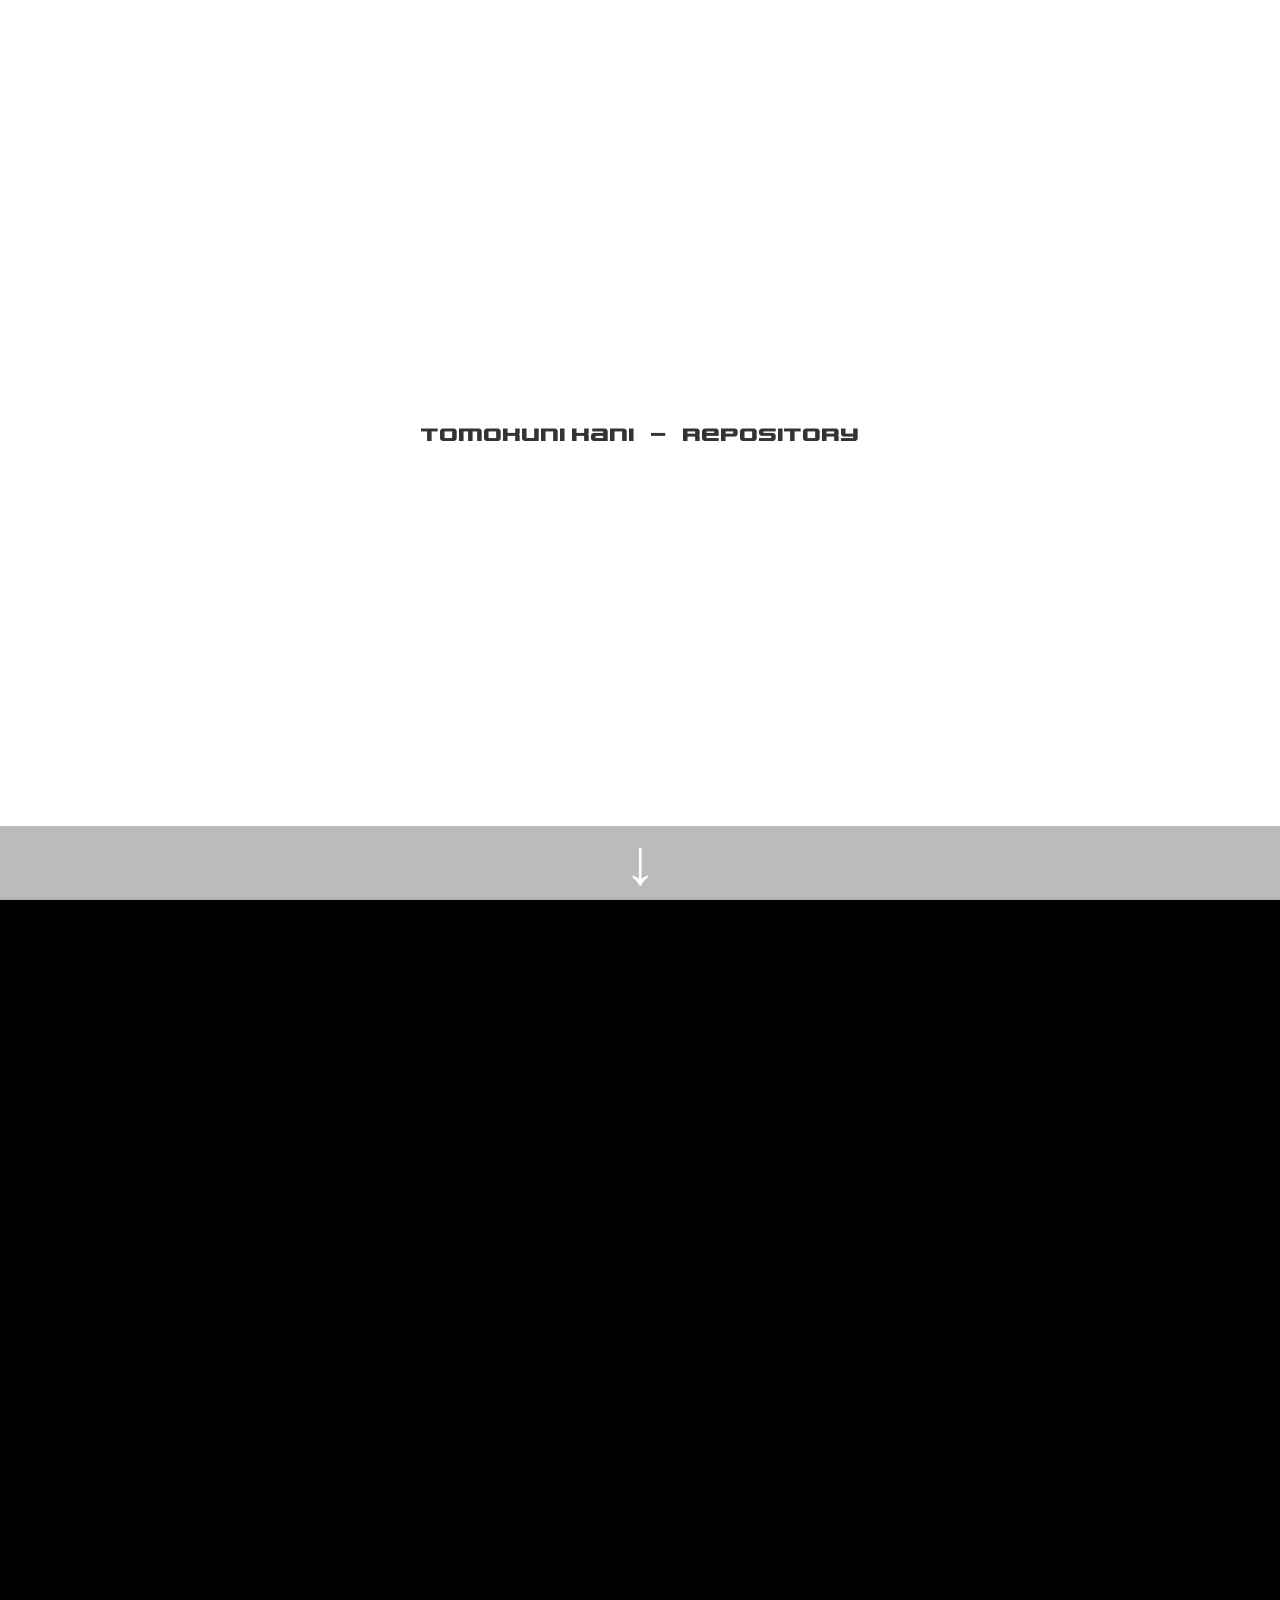
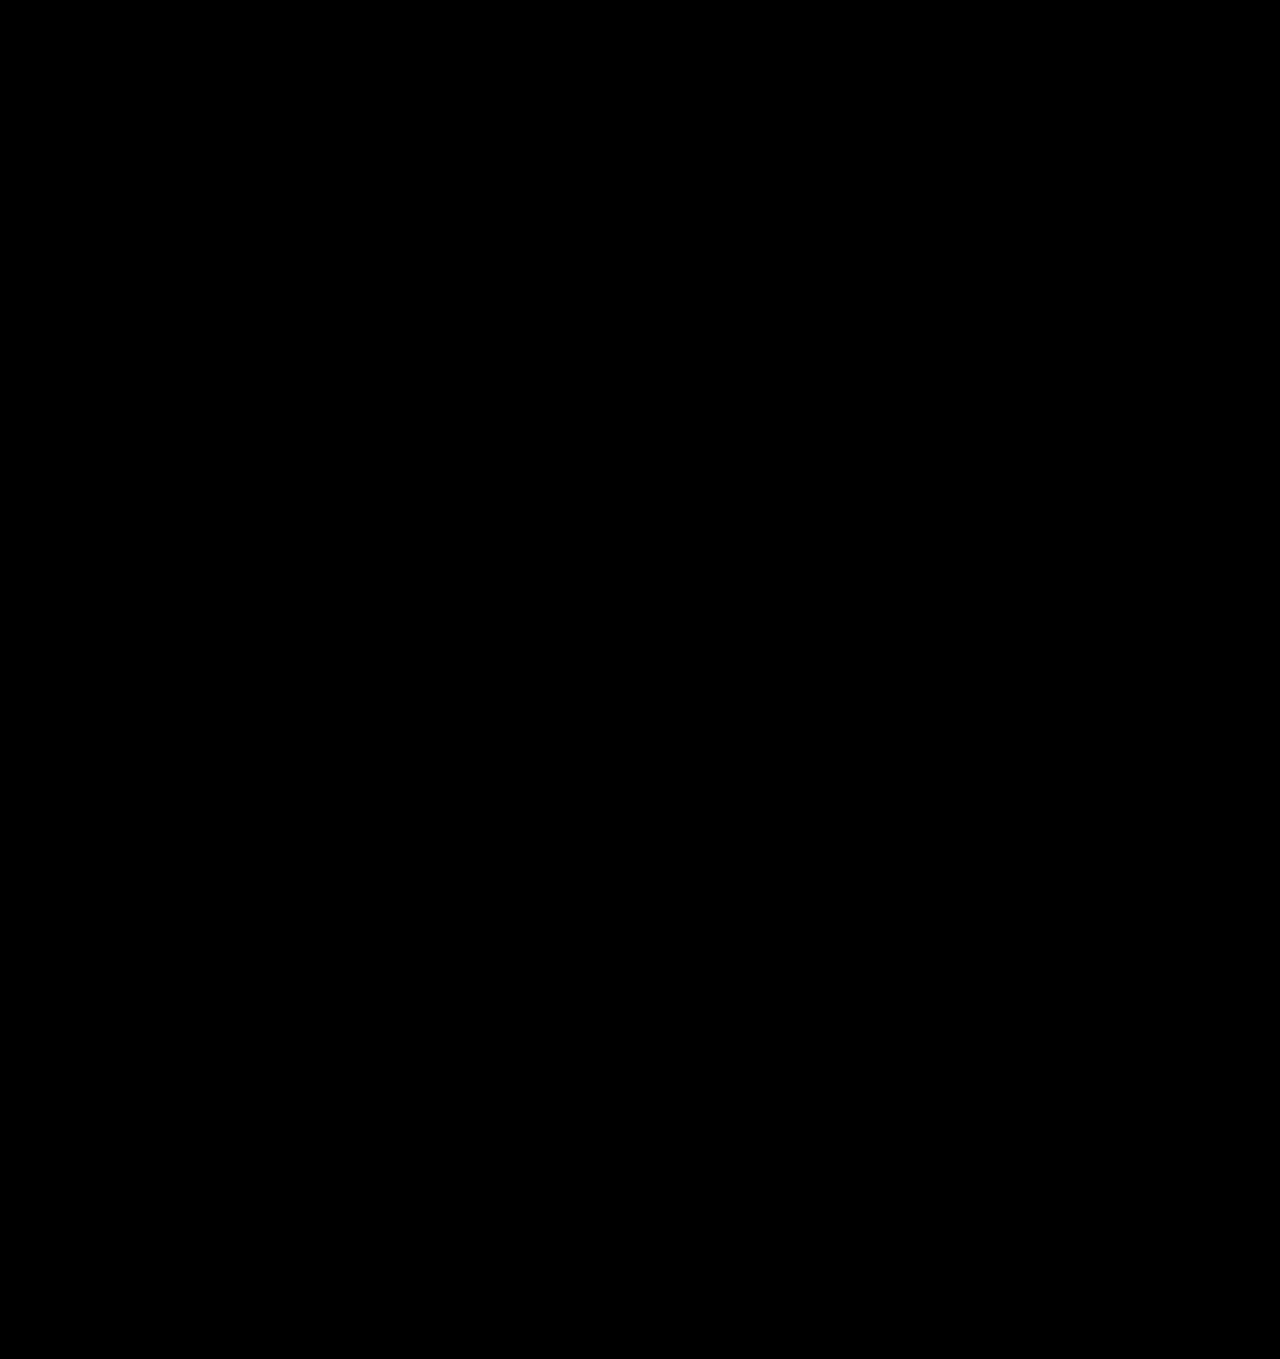
==== public/index.html @ 19faca7f "Generative Art is fixed." ====
<!DOCTYPE html>
<html lang="ja">
<head>
	<meta charset="utf-8">
	<meta http-equiv="x-dns-prefetch-control" content="on">
	<meta http-equiv="Pragma" content="no-cache">
	<meta http-equiv="Cache-Control" content="no-cache">
	<meta http-equiv="Expires" content="0">
	<meta name="robots" content="noarchive">
	<meta name="author" lang="ja" content="Tomokuni Kani">
	<meta name="copyright" lang="ja" content="Tomokuni Kani">
	<meta name="description" lang="ja" content="Tomokuni Kani の公式Webサイトです。各種技術開発,実験的な音楽などを公開中です。">
	<link rel="stylesheet" type="text/css" href="js/vegas/vegas.min.css">
	<link rel="stylesheet" type="text/css" href="css/shell.css">
	<title>Tomokuni Kani - Repository</title>
</head>
<body>
	<div id="noise_broad"></div>
	<div id="noise_narrow"></div>
	<div id="spa">
		<canvas id="spa-shell-bg_canvas" class="spa-shell-bg_canvas"></canvas>
		<div class="spa-shell-head">
			<div class="spa-shell-head-name"><span class="spa-shell-head-name-span">Tomokuni Kani - Repository</span></div>
			<div class="spa-shell-head-social"><a class="spa-shell-head-social-img" href="mailto:tomokuni.kani.official@gmail.com"><img class="spa-shell-head-social-img-height" src="img/email-icon.png"></a><a class="spa-shell-head-social-img" href="https://github.com/ktjava" target="_blank"><img class="spa-shell-head-social-img-height" src="img/GitHub-Mark-64px.png"></a><a class="spa-shell-head-social-img" href="https://www.facebook.com/tomokuni.kani" target="_blank"><img class="spa-shell-head-social-img-height" src="img/FB-f-Logo__blue_29.png"></a><a class="spa-shell-head-social-img" href="https://soundcloud.com/dcot000" target="_blank"><img class="spa-shell-head-social-img-height" src="img/sc_st_gradient_240x140.png"></a></div>
		</div>
		<div id="spa-shell-main" class="spa-shell-main">
			<div class="spa-shell-main-profile">
				<div class="spa-shell-main-profile-header">Profile</div>
				<div class="spa-shell-main-profile-content">中学2年次において、創造アイデアロボットコンテスト全国中学生大会に出場し、全国ベスト8に入賞した。その後、機械工学に関して専門的に学ぶために岐阜工業高等専門学校機械工学科に進学し、高専ロボコンに参加して機械加工を担当した。高専5年次の卒業研究で有限要素法による流路の形状最適化手法の改善に関して研究を行ったことが切っ掛けで、コンピュータシステム自体に興味を持ち機械工学と情報工学の融合分野を取り扱う岐阜大学人間情報システム工学科に進学した。岐阜大学では原山研究室に所属し、FreeBSDを用いて構築された実機ネットワークを用いて、IPv4とIPv6を併用したマルチパスルーティングにおける輻輳制御アルゴリズムの通信効率向上に関わる改善を行った。岐阜大学の卒業研究における論文の追加調査において、有限要素法とルーティングを融合させた手法であるポテンシャルルーティングを発見した。そして、その手法をマルチパスルーティングに拡張することで、計算量オーダーを大きく増やさずに、卒業研究の手法より遥かに多数の本数のパスを、リンク負荷に適応して設定可能なマルチパスルーティングが実現できる事に気付いた。そのため、卒業後にコンピュータ・ネットワークに強みを持つJAISTに進学し、篠田研究室に所属し、日本国内のインターネットインフラ研究・運用を牽引するWIDE PROJECTにも参加して現在に至っている。<br><br><a href="https://www.facebook.com/tomokuni.kani" target="_blank">Facebook</a>上では本名で記事投稿中。<a href="https://soundcloud.com/dcot000" target="_blank">SoundCloud</a>上ではSpino名義で実験的な音楽を発表中。<br><br>直接のご連絡は、<br><a href="mailto:tomokuni.kani.official@gmail.com">tomokuni.kani.official<br>@gmail.com</a><br>まで！</div>
			</div>
			<div class="spa-shell-main-portfolio">
				<div class="spa-shell-main-portfolio-header">Portfolio</div>
				<div class="spa-shell-main-portfolio-content"><a href="#spa-shell-modal-mwindow01"><img class="spa-shell-main-portfolio-img" src="img/MindCommunicator_osc.png"></a><br><a href="#spa-shell-modal-mwindow02"><img class="spa-shell-main-portfolio-img" src="img/GenerativeCeramics.png"></a><br><a href="#spa-shell-modal-mwindow03"><img class="spa-shell-main-portfolio-img" src="img/css3exp.png"></a><br><a href="#spa-shell-modal-mwindow04"><img class="spa-shell-main-portfolio-img" src="img/desk.png"></a><br><a href="#spa-shell-modal-mwindow05"><img class="spa-shell-main-portfolio-img" src="img/spectrum.png"></a><br><a href="#spa-shell-modal-mwindow06"><img class="spa-shell-main-portfolio-img" src="img/ryokan.jpg"></a><br><a href="#spa-shell-modal-mwindow07"><img class="spa-shell-main-portfolio-img" src="img/SpaceInvaders.jpg"></a><br><a href="#spa-shell-modal-mwindow08"><img class="spa-shell-main-portfolio-img" src="img/winter.png"></a><br><a href="#spa-shell-modal-mwindow09"><img class="spa-shell-main-portfolio-img" src="img/gatag-00002971.jpg"></a></div>
			</div>
			<div class="spa-shell-main-generative-test">
				<div class="spa-shell-main-generative-test-header">Generative Test</div>
				<div class="spa-shell-main-generative-test-content"><a href="sub/generative/basic_particles.html" target="_blank">Basic Particles</a><br><a href="sub/generative/colorful_rain.html" target="_blank">Colorful Rain</a><br><a href="sub/generative/colorful_bubbles.html" target="_blank">Colorful Bubbles</a><br><a href="sub/generative/colorful_graph.html" target="_blank">Colorful Graph</a><br><a href="sub/generative/colorful_particles_integration.html" target="_blank">Colorful Particles Integration</a><br><a href="sub/generative/kawaii_canvas_by_createjs.html" target="_blank">Kawaii Canvas by CreateJS</a><br><a href="sub/generative/colorful_graph_canvas_by_createjs.html" target="_blank">Colorful Graph Canvas by CreateJS</a></div>
			</div>
			<div class="spa-shell-main-logo">
				<div class="spa-shell-main-logo-header">SNS Icons</div>
				<div class="spa-shell-main-logo-content">
					<img class="spa-shell-main-portfolio-img" src="img/hello_world.png"><br>
					<img class="spa-shell-main-portfolio-img" src="img/unix_be.jpg"><br>
					<img class="spa-shell-main-portfolio-img" src="img/spa-shell-opening-icon.jpg">
				</div>
			</div>
		</div>
		<div class="spa-shell-foot"><span class="spa-shell-foot-span">Copyright (C) TOMOKUNI KANI. All right reserved.</span></div>
		<div class="spa-shell-modal">
			<div id="spa-shell-modal-mwindow01" class="spa-shell-modal-mwindow01">
				<a href="#" class="spa-shell-modal-close_overlay">×</a>
				<span class="spa-shell-modal-window">
					<h2 class="spa-shell-modal-window-h2">Genarative Communicator</h2>
					<img class="spa-shell-modal-window-img" src="img/MindCommunicator_osc.png">
					<p class="spa-shell-modal-window-p">アプリケーション間でネットワーク越しに描画命令を送信することにより、ジェネレーティブアートの描画を同期させるテストプログラム
						openFrameworks上で作成</p>
						<a href="#">CLOSE</a>
					</span>
				</div>
				<div id="spa-shell-modal-mwindow02" class="spa-shell-modal-mwindow02">
					<a href="#" class="spa-shell-modal-close_overlay">×</a>
					<span class="spa-shell-modal-window">
						<h2 class="spa-shell-modal-window-h2">Genarative Ceramics</h2>
						<img class="spa-shell-modal-window-img" src="img/GenerativeCeramics.png">
						<p class="spa-shell-modal-window-p">ジェネレーティブに3Dオブジェクトを描画・変形させるテストプログラム
							Processing上で作成</p>
							<a href="#">CLOSE</a>
						</span>
					</div>
					<div id="spa-shell-modal-mwindow03" class="spa-shell-modal-mwindow03">
						<a href="#" class="spa-shell-modal-close_overlay">×</a>
						<span class="spa-shell-modal-window">
							<h2 class="spa-shell-modal-window-h2">CSS3の実験場</h2>
							<img class="spa-shell-modal-window-img" src="img/css3exp.png">
							<p class="spa-shell-modal-window-p">CSS3の表現能力のテスト目的で作成
								主にモーダルウィンドウ,キーフレームアニメーション,エフェクトをテストした</p>
								<a href="#">CLOSE</a>
							</span>
						</div>
						<div id="spa-shell-modal-mwindow04" class="spa-shell-modal-mwindow04">
							<a href="#" class="spa-shell-modal-close_overlay">×</a>
							<span class="spa-shell-modal-window">
								<h2 class="spa-shell-modal-window-h2">研究において作成したルーティングアルゴリズムのシミュレーションプログラム</h2>
								<img class="spa-shell-modal-window-img" src="img/desk.png">
								<p class="spa-shell-modal-window-p">ポテンシャルルーティングをマルチパス拡張したアルゴリズムをns-3上に実装して試験した。多数の経路を利用可能なことを確認した。</p>
								<a href="#">CLOSE</a>
							</span>
						</div>
						<div id="spa-shell-modal-mwindow05" class="spa-shell-modal-mwindow05">
							<a href="#" class="spa-shell-modal-close_overlay">×</a>
							<span class="spa-shell-modal-window">
								<h2 class="spa-shell-modal-window-h2">高精度サンプルレートコンバータ</h2>
								<img class="spa-shell-modal-window-img" src="img/spectrum.png">
								<p class="spa-shell-modal-window-p">最大128bit float 精度,3300万tapsで窓関数生成とFFTを行い、最後に量子化ノイズのシェーピングを行うことで、音声データのサンプルレートを高精度に変換するサンプルレートコンバータ</p>
								<a href="#">CLOSE</a>
							</span>
						</div>
						<div id="spa-shell-modal-mwindow06" class="spa-shell-modal-mwindow06">
							<a href="#" class="spa-shell-modal-close_overlay">×</a>
							<span class="spa-shell-modal-window">
								<h2 class="spa-shell-modal-window-h2">Ryokan</h2>
								<img class="spa-shell-modal-window-img" src="img/ryokan.jpg">
								<br><br><audio src="audio/Ryokan_Symphony.wav" preload="none" controls></audio><br><br>
								<a href="audio/Ryokan_Symphony.wav">WAVE File</a><br><br>
								<a href="#">CLOSE</a>
							</span>
						</div>
						<div id="spa-shell-modal-mwindow07" class="spa-shell-modal-mwindow07">
							<a href="#" class="spa-shell-modal-close_overlay">×</a>
							<span class="spa-shell-modal-window">
								<h2 class="spa-shell-modal-window-h2">CHiP Canon Orchestra</h2>
								<img class="spa-shell-modal-window-img" src="img/SpaceInvaders.jpg"><br><br>
								1980年代のテクノポップやアーケードゲームの熱狂を音楽に詰め込む実験<br><br>
								<audio src="audio/CHiP_Canon_Orchestra.wav" preload="none" controls></audio><br><br>
								<a href="audio/CHiP_Canon_Orchestra.wav">WAVE File</a><br><br>
								<a href="lmms/CHiP_Canon_Orchestra.mmpz">MMPZ File</a><br><br>
								<a href="#">CLOSE</a>
							</span>
						</div>
						<div id="spa-shell-modal-mwindow08" class="spa-shell-modal-mwindow08">
							<a href="#" class="spa-shell-modal-close_overlay">×</a>
							<span class="spa-shell-modal-window">
								<h2 class="spa-shell-modal-window-h2">Beyond The Snowfield</h2>
								<img class="spa-shell-modal-window-img" src="img/winter.png"><br><br>
								自然音とテクノのコラボと、鎮静→激動→鎮静→激動の実験<br><br>
								<audio src="audio/Beyond_The_Snowfield.wav" preload="none" controls></audio><br><br>
								<a href="audio/Beyond_The_Snowfield.wav">WAVE File</a><br><br>
								<a href="lmms/Beyond_The_Snowfield.mmpz">MMPZ File</a><br><br>
								<a href="#">CLOSE</a>
							</span>
						</div>
						<div id="spa-shell-modal-mwindow09" class="spa-shell-modal-mwindow09">
							<a href="#" class="spa-shell-modal-close_overlay">×</a>
							<span class="spa-shell-modal-window">
								<h2 class="spa-shell-modal-window-h2">Evening</h2>
								<img class="spa-shell-modal-window-img" src="img/gatag-00002971.jpg"><br><br>
								自然音チックな背景音とシンセ音によるメロディによるサイバーパンク的夕焼けの実験<br><br>
								<audio src="audio/Evening.wav" preload="none" controls></audio><br><br>
								<a href="audio/Evening.wav">WAVE File</a><br><br>
								<a href="lmms/Evening.mmpz">MMPZ File</a><br><br>
								<a href="#">CLOSE</a>
							</span>
						</div>
					</div>
					<div id="spa-shell-opening" class="spa-shell-opening">
						<canvas id="spa-shell-opening-bg_canvas" class="spa-shell-opening-bg_canvas"></canvas>
						<div id="spa-shell-opening-click" class="spa-shell-opening-click">↓</div>
						<p class="spa-shell-opening-title">Tomokuni Kani　-　Repository</p>
					</div>
					<div id="spa-shell-overlay" class="spa-shell-overlay">
						<p class="spa-shell-overlay-text">Repository</p>
					</div>
					<video class="spa-shell-bg-video" src="video/spa-shell-bg-video.mov" preload="none" autoplay loop muted></video>
				</div>
				<script type="application/javascript" src="https://code.jquery.com/jquery-3.1.0.min.js"></script>
				<script type="application/javascript" src="https://code.createjs.com/easeljs-0.8.2.min.js"></script>
				<script type="application/javascript" src="js/vegas/vegas.min.js"></script>
				<script type="application/javascript" src="js/generative.js"></script>
				<script type="application/javascript">
				<!--
				var spaShellOpening = document.getElementById("spa-shell-opening"),
				spaShellMain = document.getElementById("spa-shell-main");
				document.getElementById("spa-shell-opening-click").addEventListener("click", function () {
					delete project;
					spaShellOpening.style.top = "-1000px",
					spaShellOpening.style.opacity = "0",
					spaShellMain.style.color = "#000000",
					spaShellMain.style.opacity = "0.8";
				});
				if(spaShellOpening.style.top == "-1000px"){
					spaShellOpening.parentNode.removeChild(spaShellOpening);
				}
				$('.spa-shell-main-profile-header').vegas({
					timer: false,
					preload: true,
					overlay: true,
					transition: 'blur',
					transitionDuration: 5000,
					delay: 15000,
					animation: 'random',
					animationDuration: 20000,
					slides: [
						{ src: 'img/background/Profile_ja.png' }
					]
				});
				$('.spa-shell-main-portfolio-header').vegas({
					timer: false,
					preload: true,
					overlay: true,
					transition: 'blur',
					transitionDuration: 5000,
					delay: 15000,
					animation: 'random',
					animationDuration: 20000,
					slides: [
						{ src: 'img/background/Portfolio_ja.png' }
					]
				});
				$('.spa-shell-main-logo-header').vegas({
					timer: false,
					preload: true,
					overlay: true,
					transition: 'blur',
					transitionDuration: 5000,
					delay: 15000,
					animation: 'random',
					animationDuration: 20000,
					slides: [
						{ src: 'img/background/sns_icon_ja.png' }
					]
				});
				-->
				</script>
			</body>
			</html>
---- public/js/vegas/vegas.min.css ----
.vegas-overlay,.vegas-slide,.vegas-slide-inner,.vegas-timer,.vegas-wrapper{position:absolute;top:0;left:0;bottom:0;right:0;overflow:hidden;border:none;padding:0;margin:0}.vegas-overlay{opacity:.5;background:url(overlays/02.png) center center}.vegas-timer{top:auto;bottom:0;height:2px}.vegas-timer-progress{width:0;height:100%;background:#fff;-webkit-transition:width ease-out;transition:width ease-out}.vegas-timer-running .vegas-timer-progress{width:100%}.vegas-slide,.vegas-slide-inner{margin:0;padding:0;background:center center no-repeat;-webkit-transform:translateZ(0);transform:translateZ(0)}body .vegas-container{overflow:hidden!important;position:relative}.vegas-video{min-width:100%;min-height:100%;width:auto;height:auto}body.vegas-container{overflow:auto;position:static;z-index:-2}body.vegas-container>.vegas-overlay,body.vegas-container>.vegas-slide,body.vegas-container>.vegas-timer{position:fixed;z-index:-1}:root body.vegas-container>.vegas-overlay,:root body.vegas-container>.vegas-slide,_::full-page-media,_:future{bottom:-76px}.vegas-transition-fade,.vegas-transition-fade2{opacity:0}.vegas-transition-fade-in,.vegas-transition-fade2-in{opacity:1}.vegas-transition-fade2-out{opacity:0}.vegas-transition-blur,.vegas-transition-blur2{opacity:0;-webkit-filter:blur(32px);filter:blur(32px)}.vegas-transition-blur-in,.vegas-transition-blur2-in{opacity:1;-webkit-filter:blur(0);filter:blur(0)}.vegas-transition-blur2-out{opacity:0}.vegas-transition-flash,.vegas-transition-flash2{opacity:0;-webkit-filter:brightness(25);filter:brightness(25)}.vegas-transition-flash-in,.vegas-transition-flash2-in{opacity:1;-webkit-filter:brightness(1);filter:brightness(1)}.vegas-transition-flash2-out{opacity:0;-webkit-filter:brightness(25);filter:brightness(25)}.vegas-transition-negative,.vegas-transition-negative2{opacity:0;-webkit-filter:invert(100%);filter:invert(100%)}.vegas-transition-negative-in,.vegas-transition-negative2-in{opacity:1;-webkit-filter:invert(0);filter:invert(0)}.vegas-transition-negative2-out{opacity:0;-webkit-filter:invert(100%);filter:invert(100%)}.vegas-transition-burn,.vegas-transition-burn2{opacity:0;-webkit-filter:contrast(1000%) saturate(1000%);filter:contrast(1000%) saturate(1000%)}.vegas-transition-burn-in,.vegas-transition-burn2-in{opacity:1;-webkit-filter:contrast(100%) saturate(100%);filter:contrast(100%) saturate(100%)}.vegas-transition-burn2-out{opacity:0;-webkit-filter:contrast(1000%) saturate(1000%);filter:contrast(1000%) saturate(1000%)}.vegas-transition-slideLeft,.vegas-transition-slideLeft2{-webkit-transform:translateX(100%);transform:translateX(100%)}.vegas-transition-slideLeft-in,.vegas-transition-slideLeft2-in{-webkit-transform:translateX(0);transform:translateX(0)}.vegas-transition-slideLeft2-out,.vegas-transition-slideRight,.vegas-transition-slideRight2{-webkit-transform:translateX(-100%);transform:translateX(-100%)}.vegas-transition-slideRight-in,.vegas-transition-slideRight2-in{-webkit-transform:translateX(0);transform:translateX(0)}.vegas-transition-slideRight2-out{-webkit-transform:translateX(100%);transform:translateX(100%)}.vegas-transition-slideUp,.vegas-transition-slideUp2{-webkit-transform:translateY(100%);transform:translateY(100%)}.vegas-transition-slideUp-in,.vegas-transition-slideUp2-in{-webkit-transform:translateY(0);transform:translateY(0)}.vegas-transition-slideDown,.vegas-transition-slideDown2,.vegas-transition-slideUp2-out{-webkit-transform:translateY(-100%);transform:translateY(-100%)}.vegas-transition-slideDown-in,.vegas-transition-slideDown2-in{-webkit-transform:translateY(0);transform:translateY(0)}.vegas-transition-slideDown2-out{-webkit-transform:translateY(100%);transform:translateY(100%)}.vegas-transition-zoomIn,.vegas-transition-zoomIn2{-webkit-transform:scale(0);transform:scale(0);opacity:0}.vegas-transition-zoomIn-in,.vegas-transition-zoomIn2-in{-webkit-transform:scale(1);transform:scale(1);opacity:1}.vegas-transition-zoomIn2-out,.vegas-transition-zoomOut,.vegas-transition-zoomOut2{-webkit-transform:scale(2);transform:scale(2);opacity:0}.vegas-transition-zoomOut-in,.vegas-transition-zoomOut2-in{-webkit-transform:scale(1);transform:scale(1);opacity:1}.vegas-transition-zoomOut2-out{-webkit-transform:scale(0);transform:scale(0);opacity:0}.vegas-transition-swirlLeft,.vegas-transition-swirlLeft2{-webkit-transform:scale(2) rotate(35deg);transform:scale(2) rotate(35deg);opacity:0}.vegas-transition-swirlLeft-in,.vegas-transition-swirlLeft2-in{-webkit-transform:scale(1) rotate(0);transform:scale(1) rotate(0);opacity:1}.vegas-transition-swirlLeft2-out,.vegas-transition-swirlRight,.vegas-transition-swirlRight2{-webkit-transform:scale(2) rotate(-35deg);transform:scale(2) rotate(-35deg);opacity:0}.vegas-transition-swirlRight-in,.vegas-transition-swirlRight2-in{-webkit-transform:scale(1) rotate(0);transform:scale(1) rotate(0);opacity:1}.vegas-transition-swirlRight2-out{-webkit-transform:scale(2) rotate(35deg);transform:scale(2) rotate(35deg);opacity:0}.vegas-animation-kenburns{-webkit-animation:kenburns ease-out;animation:kenburns ease-out}@-webkit-keyframes kenburns{0%{-webkit-transform:scale(1.5);transform:scale(1.5)}100%{-webkit-transform:scale(1);transform:scale(1)}}@keyframes kenburns{0%{-webkit-transform:scale(1.5);transform:scale(1.5)}100%{-webkit-transform:scale(1);transform:scale(1)}}.vegas-animation-kenburnsUp{-webkit-animation:kenburnsUp ease-out;animation:kenburnsUp ease-out}@-webkit-keyframes kenburnsUp{0%{-webkit-transform:scale(1.5) translate(0,10%);transform:scale(1.5) translate(0,10%)}100%{-webkit-transform:scale(1) translate(0,0);transform:scale(1) translate(0,0)}}@keyframes kenburnsUp{0%{-webkit-transform:scale(1.5) translate(0,10%);transform:scale(1.5) translate(0,10%)}100%{-webkit-transform:scale(1) translate(0,0);transform:scale(1) translate(0,0)}}.vegas-animation-kenburnsDown{-webkit-animation:kenburnsDown ease-out;animation:kenburnsDown ease-out}@-webkit-keyframes kenburnsDown{0%{-webkit-transform:scale(1.5) translate(0,-10%);transform:scale(1.5) translate(0,-10%)}100%{-webkit-transform:scale(1) translate(0,0);transform:scale(1) translate(0,0)}}@keyframes kenburnsDown{0%{-webkit-transform:scale(1.5) translate(0,-10%);transform:scale(1.5) translate(0,-10%)}100%{-webkit-transform:scale(1) translate(0,0);transform:scale(1) translate(0,0)}}.vegas-animation-kenburnsLeft{-webkit-animation:kenburnsLeft ease-out;animation:kenburnsLeft ease-out}@-webkit-keyframes kenburnsLeft{0%{-webkit-transform:scale(1.5) translate(10%,0);transform:scale(1.5) translate(10%,0)}100%{-webkit-transform:scale(1) translate(0,0);transform:scale(1) translate(0,0)}}@keyframes kenburnsLeft{0%{-webkit-transform:scale(1.5) translate(10%,0);transform:scale(1.5) translate(10%,0)}100%{-webkit-transform:scale(1) translate(0,0);transform:scale(1) translate(0,0)}}.vegas-animation-kenburnsRight{-webkit-animation:kenburnsRight ease-out;animation:kenburnsRight ease-out}@-webkit-keyframes kenburnsRight{0%{-webkit-transform:scale(1.5) translate(-10%,0);transform:scale(1.5) translate(-10%,0)}100%{-webkit-transform:scale(1) translate(0,0);transform:scale(1) translate(0,0)}}@keyframes kenburnsRight{0%{-webkit-transform:scale(1.5) translate(-10%,0);transform:scale(1.5) translate(-10%,0)}100%{-webkit-transform:scale(1) translate(0,0);transform:scale(1) translate(0,0)}}.vegas-animation-kenburnsUpLeft{-webkit-animation:kenburnsUpLeft ease-out;animation:kenburnsUpLeft ease-out}@-webkit-keyframes kenburnsUpLeft{0%{-webkit-transform:scale(1.5) translate(10%,10%);transform:scale(1.5) translate(10%,10%)}100%{-webkit-transform:scale(1) translate(0,0);transform:scale(1) translate(0,0)}}@keyframes kenburnsUpLeft{0%{-webkit-transform:scale(1.5) translate(10%,10%);transform:scale(1.5) translate(10%,10%)}100%{-webkit-transform:scale(1) translate(0,0);transform:scale(1) translate(0,0)}}.vegas-animation-kenburnsUpRight{-webkit-animation:kenburnsUpRight ease-out;animation:kenburnsUpRight ease-out}@-webkit-keyframes kenburnsUpRight{0%{-webkit-transform:scale(1.5) translate(-10%,10%);transform:scale(1.5) translate(-10%,10%)}100%{-webkit-transform:scale(1) translate(0,0);transform:scale(1) translate(0,0)}}@keyframes kenburnsUpRight{0%{-webkit-transform:scale(1.5) translate(-10%,10%);transform:scale(1.5) translate(-10%,10%)}100%{-webkit-transform:scale(1) translate(0,0);transform:scale(1) translate(0,0)}}.vegas-animation-kenburnsDownLeft{-webkit-animation:kenburnsDownLeft ease-out;animation:kenburnsDownLeft ease-out}@-webkit-keyframes kenburnsDownLeft{0%{-webkit-transform:scale(1.5) translate(10%,-10%);transform:scale(1.5) translate(10%,-10%)}100%{-webkit-transform:scale(1) translate(0,0);transform:scale(1) translate(0,0)}}@keyframes kenburnsDownLeft{0%{-webkit-transform:scale(1.5) translate(10%,-10%);transform:scale(1.5) translate(10%,-10%)}100%{-webkit-transform:scale(1) translate(0,0);transform:scale(1) translate(0,0)}}.vegas-animation-kenburnsDownRight{-webkit-animation:kenburnsDownRight ease-out;animation:kenburnsDownRight ease-out}@-webkit-keyframes kenburnsDownRight{0%{-webkit-transform:scale(1.5) translate(-10%,-10%);transform:scale(1.5) translate(-10%,-10%)}100%{-webkit-transform:scale(1) translate(0,0);transform:scale(1) translate(0,0)}}@keyframes kenburnsDownRight{0%{-webkit-transform:scale(1.5) translate(-10%,-10%);transform:scale(1.5) translate(-10%,-10%)}100%{-webkit-transform:scale(1) translate(0,0);transform:scale(1) translate(0,0)}}
---- public/css/shell.css ----
/* Web Font */

@font-face {
	font-family: 'nakamura';
	src: url(./font/nkmr__.ttf) format('truetype');
}

@font-face {
	font-family: 'makinas-scrap-5';
	src: url(./font/Makinas-Scrap-5.otf) format('opentype');
}

/* Key Frame */

@keyframes FadeIn {
  0% {color:#00ff00;opacity:0;}
  100% {opacity:0.8;}
}

@keyframes noiseMove {
  0% {
		top: -100%;
	  left: 0;
	}
  100% {
		top: 100%;
	  left: 0;
	}
}

/* Basic Tag */

body {
  background : #000000;
	margin: 0;
	padding: 0;
	font-family: nakamura;
}

a {
  color: #00ffff;
  font-style: normal;
	text-decoration: none;
	-webkit-transition: 0.8s;
	-moz-transition: 0.8s;
	-o-transition: 0.8s;
	-ms-transition: 0.8s;
	transition: 0.8s;
}
a:link {
  color: #00aa00;
}
a:visited {
  color: #990000;
}
a:hover {
  color: #ff0000;
}

div#noise_broad {
  will-change: scroll-position;
	z-index: 26;
	margin: 0;
  position: fixed !important;
  position: absolute;
  top: 0;
  left: 0;
  width: 100%;
  height: 800px;
  background-color: rgba(0,0,0,0.08);
	pointer-events: none;
	filter:blur(2px);-ms-filter:blur(2px);-moz-filter:blur(2px);-webkit-filter:blur(2px);-o-filter:blur(2px);
	animation: noiseMove 30s linear 0s infinite forwards;
}
div#noise_narrow {
  will-change: scroll-position;
	z-index: 27;
	margin: 0;
  position: fixed !important;
  position: absolute;
  top: 0;
  left: 0;
  width: 100%;
  height: 1px;
  background-color: rgba(0,0,0,0.2);
	pointer-events: none;
	filter:blur(1px);-ms-filter:blur(1px);-moz-filter:blur(1px);-webkit-filter:blur(1px);-o-filter:blur(1px);
	animation: noiseMove 15s linear 0s infinite forwards;
}

/* Modal Window */

@keyframes modalFadeIn {
  0% {opacity:0;display:block;}
  100% {opacity:1;}
}
.spa-shell-modal div:target {
  will-change: opacity;
  -webkit-animation-name: modalFadeIn;
  -webkit-animation-duration: 1s;
  -webkit-animation-iteration-count: 1;
  opacity: 1;
  display:block;
  z-index: 2;
}
.spa-shell-modal-close_overlay {
  will-change: opacity;
  top: 0;
  left: 0;
  width: 100%;
  height: 100%;
  display: block;
  text-indent: 100%;
  white-space: nowrap;
  overflow: hidden;
  position: fixed;
  background: #ffffff;
  opacity: 0.5;
  z-index: 2;
}
.spa-shell-modal-bg {
  will-change: opacity;
  position: fixed; right: 0; bottom: 0;
  min-width: 100%; min-height: 100%;
  width: auto; height: auto; z-index: -100;
  opacity: 0.05;
  background-size: cover;
}
.spa-shell-modal-window {
  will-change: opacity;
  top: 50%;
  left: 50%;
  margin-top: -300px;
  margin-left: -400px;
  width: 800px;
  height: 600px;
  display: block;
  text-align: center;
  background: #ffffff;
  position: fixed !important;
  opacity: 0.8;
  z-index: 3;
}
.spa-shell-modal-window-h2 {
  will-change: opacity;
  margin-bottom: 20px;
  width: 100%;
  height: 30px;
  line-height: 30px;
  color: #ffffff;
  font-size: 12px;
  font-weight: bold;
  text-align: left;
  text-indent: 15px;
  background: #000000;
}
.spa-shell-modal-window-img {
  height : 240px;
}
.spa-shell-modal-window-p {
  will-change: opacity;
  padding: 0 15px 15px 15px;
  font-size: 12px;
  line-height: 160%;
  text-align: left;
}
.spa-shell-modal-mwindow01,.spa-shell-modal-mwindow02,.spa-shell-modal-mwindow03,
.spa-shell-modal-mwindow04,.spa-shell-modal-mwindow05,.spa-shell-modal-mwindow06,
.spa-shell-modal-mwindow07,.spa-shell-modal-mwindow08,.spa-shell-modal-mwindow09 {
  will-change: opacity;
  top: 0;
  left: 0;
  width: 100%;
  height: 100%;
  display: none;
  position: absolute;
}

/* Opening */

.spa-shell-opening {
  will-change: opacity;
  top: 0;
  left: 0;
  width: 100%;
  height: 100%;
  position: fixed !important;
  background: #ffffff;
  z-index: 4;
  -webkit-transition: 0.8s;
	-moz-transition: 0.8s;
	-o-transition: 0.8s;
	-ms-transition: 0.8s;
	transition: 0.8s;
  text-align:center;
}

.spa-shell-opening-img {
  height:100%;
	animation: FadeIn 1s ease 0.1s forwards;
	opacity: 0;
	pointer-events: none;
}

.spa-shell-opening-title {
  position:fixed;
  top:50%;
  left:50%;
  width:100%;
  margin:-1.5em 0 0 -50%;
	animation: FadeIn 1s ease 0.1s forwards;
	opacity: 0;
	pointer-events: none;
}
.spa-shell-opening-bg_canvas {
  position: fixed;
	top: 0;
  left: 0;
  width: 100%;
  height: 100%;
	pointer-events: none;
}
.spa-shell-opening-click {
  will-change: opacity;
  -webkit-transition: 0.8s;
	-moz-transition: 0.8s;
	-o-transition: 0.8s;
	-ms-transition: 0.8s;
	transition: 0.8s;
  width:100%;
  bottom: 0;
  position: absolute;
  z-index: 4;
  font-size: 64px;
  color: #ffffff;
  background: #aaaaaa;
	animation: FadeIn 1s ease 0.1s forwards;
	opacity: 0;
}
.spa-shell-opening-click:hover {
  background : #000000;
}

/* Content */

.spa-shell-head, .spa-shell-head-name, .spa-shell-head-social,
.spa-shell-main, .spa-shell-foot, .spa-shell-modal {
  position : absolute;
}
.spa-shell-bg_canvas{
  position: fixed;
}
.spa-shell-overlay {
  will-change: opacity;
  top: 0;
  left: 0;
  width: 100%;
  height: 100%;
  position: fixed !important;
  color: #ffffff;
  background-color: rgba(0,0,0,0);
  z-index: -1;
	text-align:center;
	display: table;
}
.spa-shell-overlay-text {
	top: 0;
  left: 0;
  font-size: 64px;
	font-family: makinas-scrap-5;
	display: table-cell;
	vertical-align: middle;
}
.spa-shell-bg-video {
	will-change: opacity;
	right:0;
	bottom:0;
	min-width:100%;
	min-height:100%;
  width: auto;
  height: auto;
  position: fixed !important;
  z-index: -2;
	opacity: 0.4;
}
.spa-shell-head {
  position: fixed;
  top    : 0;
  left   : 0;
  right  : 0;
  height : 40px;
  z-index : 2;
  background : #eeeeee;
  opacity: 0.6;
}
.spa-shell-head-name {
  top    : 0;
  left   : 0;
  height : 40px;
  float  : left;
  background : #eeeeee;
  padding-left: 20px;
  padding-right: 20px;
  font-size: 32px;
	display: table;
}
.spa-shell-head-name-span {
	display: table-cell;
	vertical-align: middle;
}
.spa-shell-head-social {
  top    : 0;
  right  : 0;
  height : 40px;
  float  : right;
  background : #eeeeee;
  padding-left: 20px;
  padding-right: 20px;
	display: table;
}
.spa-shell-head-social-img {
  display: table-cell;
	vertical-align: middle;
	padding-left: 5px;
  padding-right: 5px;
}
.spa-shell-head-social-img-height {
	height : 30px;
}
.spa-shell-main {
  top    : 40px;
  left   : 0;
  bottom : 20px;
  clear  : both;
	color: #00ff00;
	opacity: 0;
	display: flex;
	flex-wrap: wrap;
	-webkit-transition: 12s;
	-moz-transition: 12s;
	-o-transition: 12s;
	-ms-transition: 12s;
	transition: 12s;
}
.spa-shell-main-profile {
  width  : 360px;
  margin : 5px;
}
.spa-shell-main-profile-header {
  left   : 0;
  right  : 0;
  height : 50px;
  background : #dddd00;
  padding: 20px;
}
.spa-shell-main-profile-content {
  top    : 50px;
  left   : 0;
  right  : 0;
  background : #dddddd;
  padding: 20px;
  font-size: 12px;
}
.spa-shell-main-portfolio {
  width  : 360px;
  margin : 5px;
}
.spa-shell-main-portfolio-header {
  left   : 0;
  right  : 0;
  height : 50px;
  background    : #00dd00;
  padding: 20px;
}
.spa-shell-main-portfolio-content {
  top    : 50px;
  left   : 0;
  right  : 0;
  background : #dddddd;
  padding: 20px;
}
.spa-shell-main-portfolio-img {
  width : 320px;
}
.spa-shell-main-generative-test {
	width  : 360px;
  margin : 5px;
}
.spa-shell-main-generative-test-header {
  left   : 0;
  right  : 0;
  height : 50px;
  background    : #00dd00;
  padding: 20px;
}
.spa-shell-main-generative-test-content {
  top    : 50px;
  left   : 0;
  right  : 0;
  background : #dddddd;
  padding: 20px;
}
.spa-shell-main-logo {
  width  : 360px;
  margin : 5px;
}
.spa-shell-main-logo-header {
  left   : 0;
  right  : 0;
  height : 50px;
  background    : #0077dd;
  padding: 20px;
}
.spa-shell-main-logo-content {
  top    : 50px;
  left   : 0;
  right  : 0;
  background : #dddddd;
  padding: 20px;
}
.spa-shell-foot {
  position: fixed;
  bottom : 0;
  left   : 0;
  right  : 0;
  height : 20px;
  z-index : 2;
  background : #eeeeee;
  padding-left: 20px;
  padding-right: 20px;
  opacity: 0.6;
	display: table;
}
.spa-shell-foot-span {
	display: table-cell;
	vertical-align: middle;
}
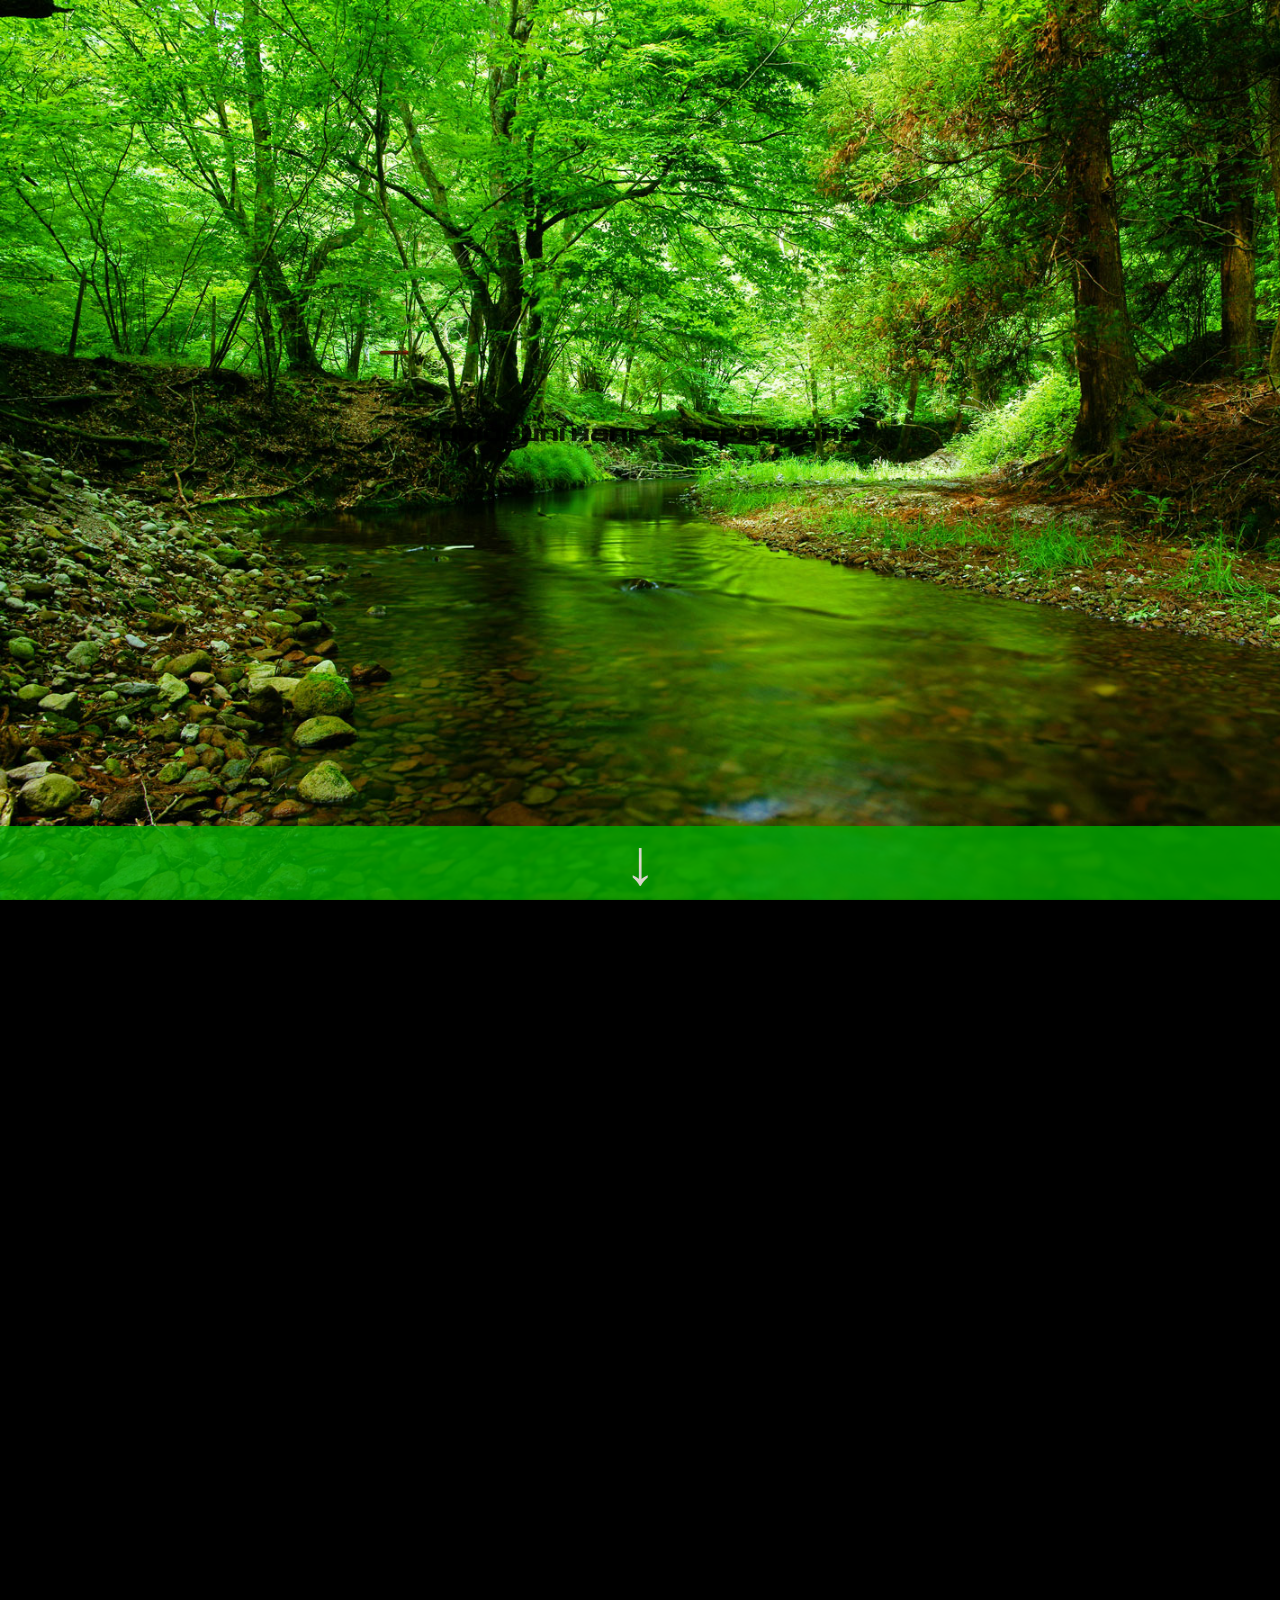
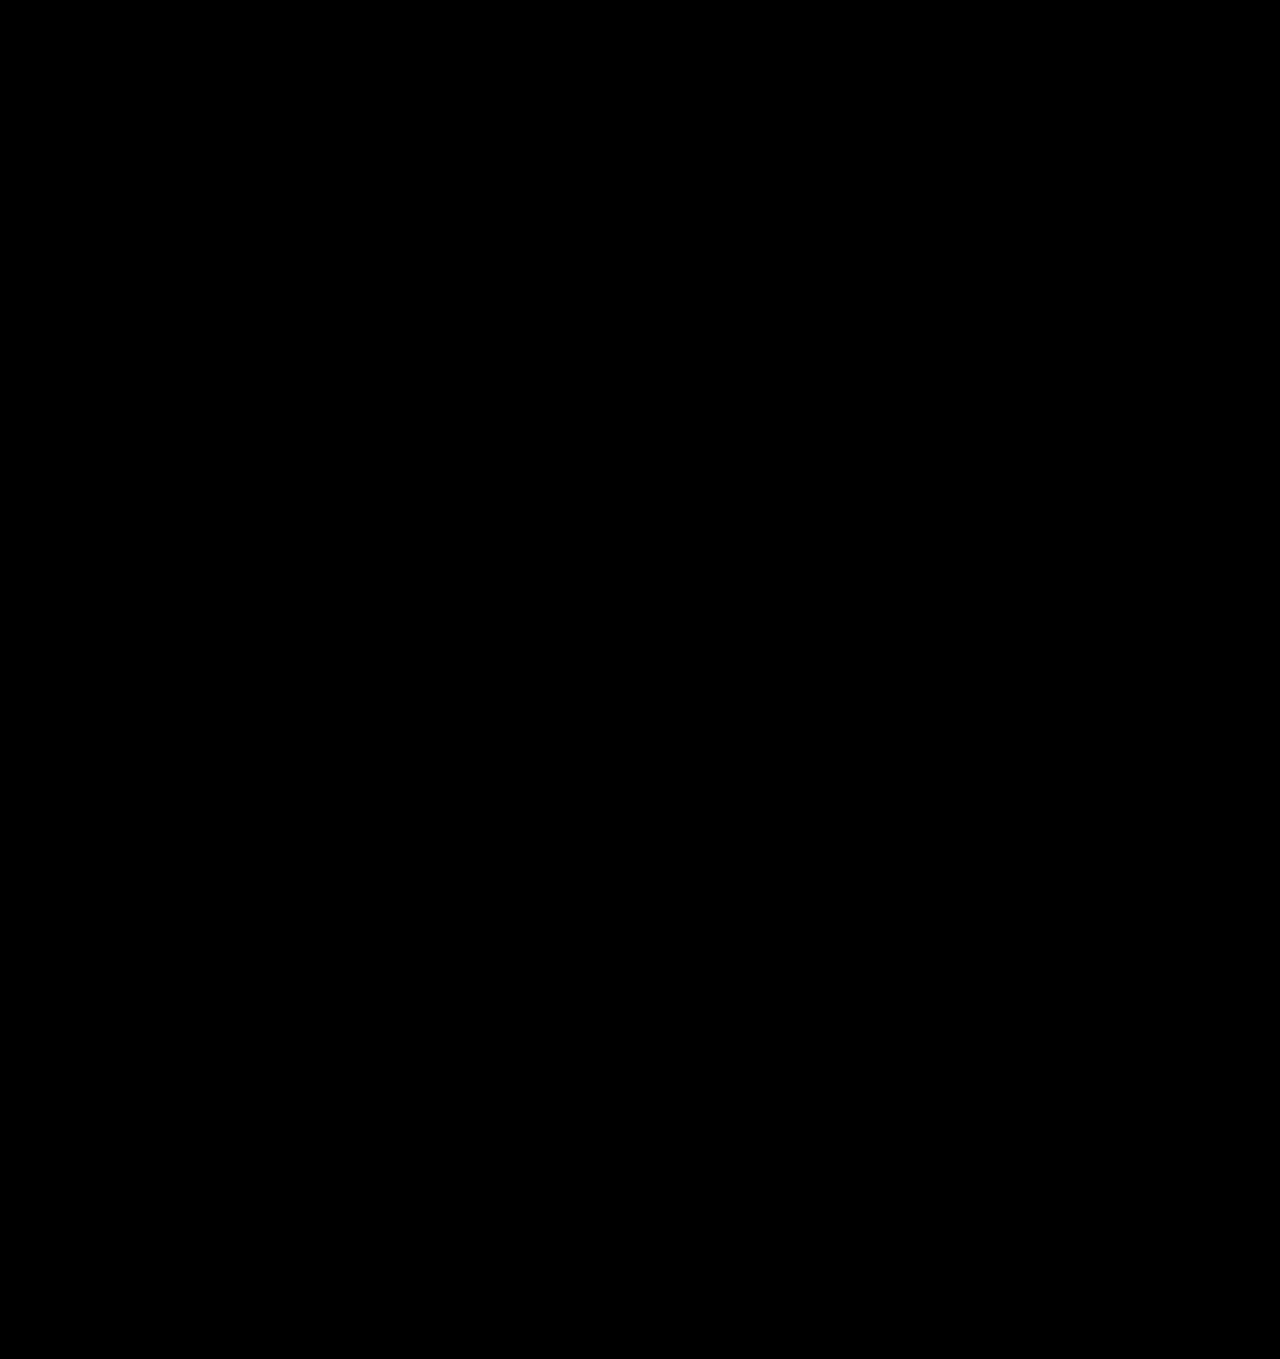
==== commit deab1b29: "Generative Art is fixed." ====
--- a/public/index.html
+++ b/public/index.html
@@ -183,6 +183,19 @@
 						{ src: 'img/background/Profile_ja.png' }
 					]
 				});
+				$('.spa-shell-main-generative-test-header').vegas({
+					timer: false,
+					preload: true,
+					overlay: true,
+					transition: 'blur',
+					transitionDuration: 5000,
+					delay: 15000,
+					animation: 'random',
+					animationDuration: 20000,
+					slides: [
+						{ src: 'img/background/Generative_ja.png' }
+					]
+				});
 				$('.spa-shell-main-portfolio-header').vegas({
 					timer: false,
 					preload: true,
--- a/public/css/shell.css
+++ b/public/css/shell.css
@@ -67,7 +67,7 @@
   left: 0;
   width: 100%;
   height: 800px;
-  background-color: rgba(0,0,0,0.08);
+  background-color: rgba(0,1,0,0.08);
 	pointer-events: none;
 	filter:blur(2px);-ms-filter:blur(2px);-moz-filter:blur(2px);-webkit-filter:blur(2px);-o-filter:blur(2px);
 	animation: noiseMove 30s linear 0s infinite forwards;
@@ -82,7 +82,7 @@
   left: 0;
   width: 100%;
   height: 1px;
-  background-color: rgba(0,0,0,0.2);
+  background-color: rgba(0,1,0,0.2);
 	pointer-events: none;
 	filter:blur(1px);-ms-filter:blur(1px);-moz-filter:blur(1px);-webkit-filter:blur(1px);-o-filter:blur(1px);
 	animation: noiseMove 15s linear 0s infinite forwards;
@@ -193,6 +193,9 @@
 	-ms-transition: 0.8s;
 	transition: 0.8s;
   text-align:center;
+	background-image: url("../img/nature.png");
+	background-repeat: no-repeat;
+	background-size: cover;
 }
 
 .spa-shell-opening-img {
@@ -233,7 +236,7 @@
   z-index: 4;
   font-size: 64px;
   color: #ffffff;
-  background: #aaaaaa;
+  background: #00aa00;
 	animation: FadeIn 1s ease 0.1s forwards;
 	opacity: 0;
 }
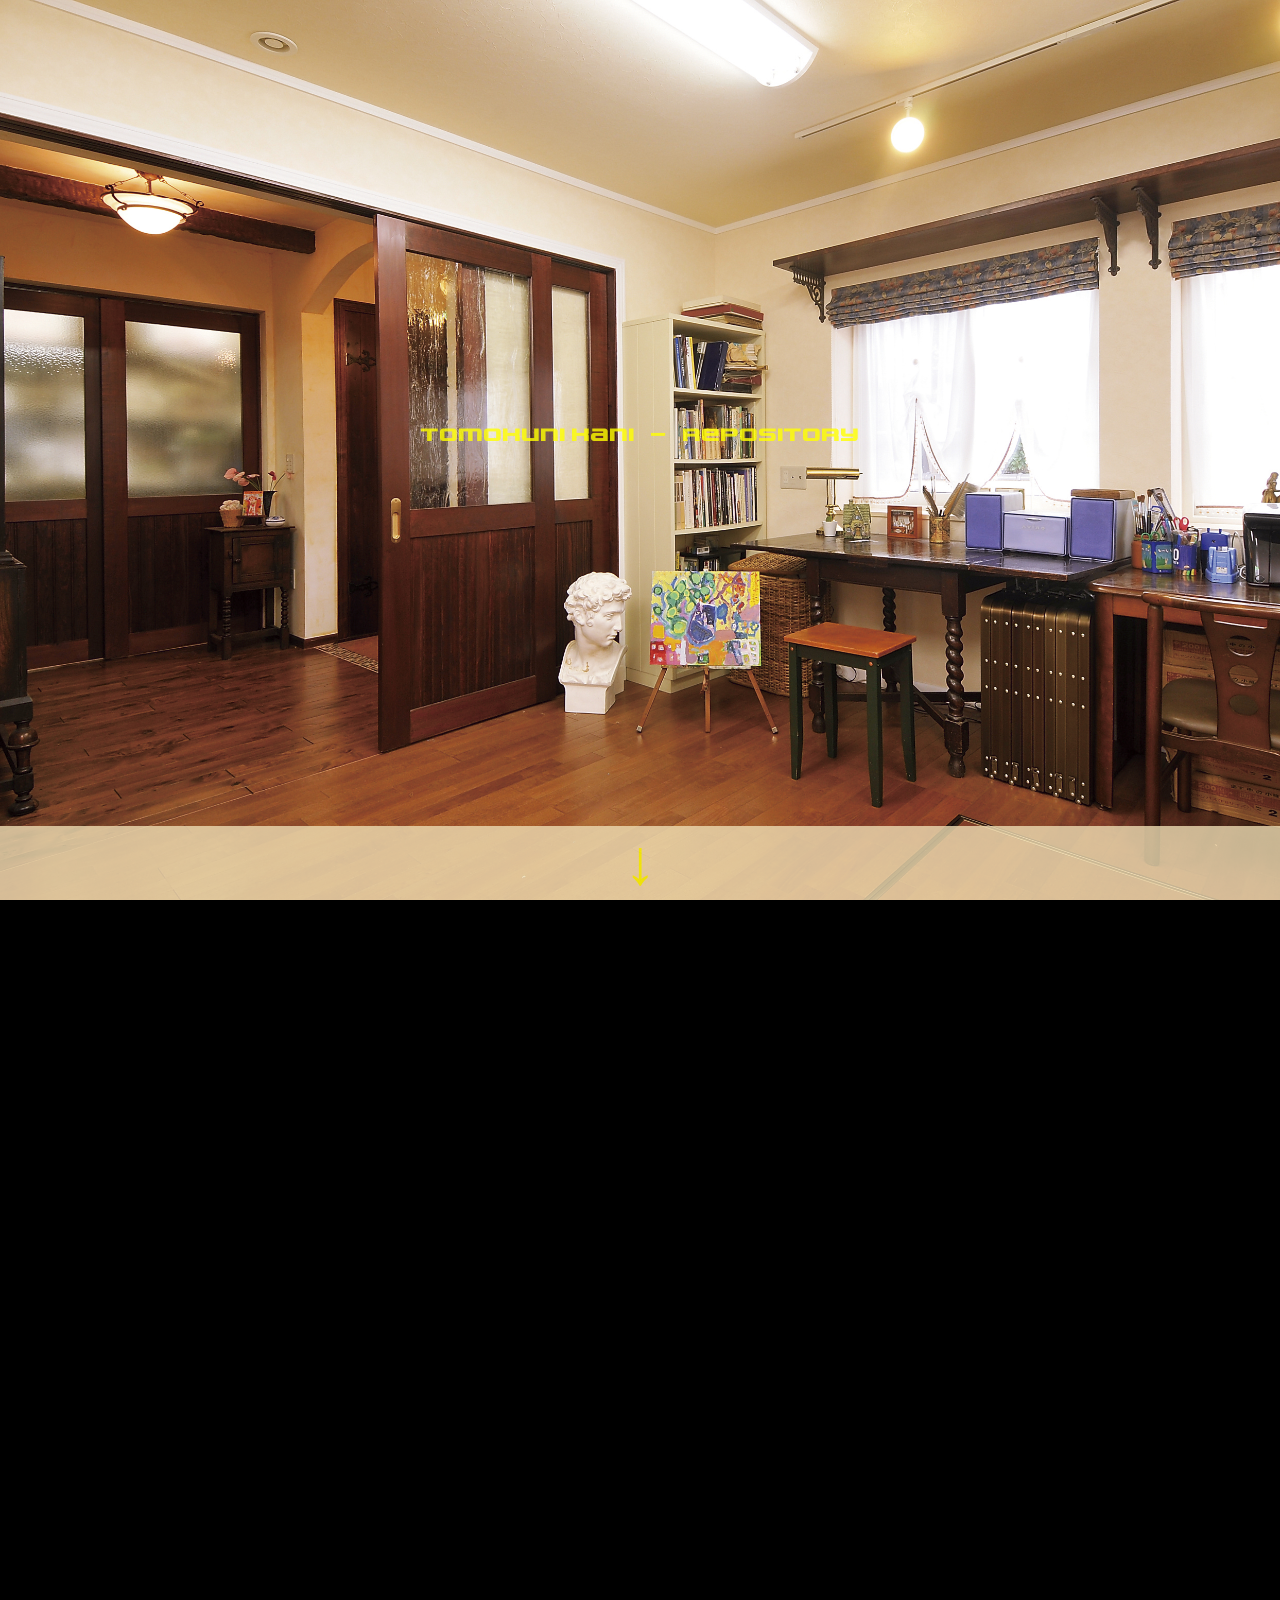
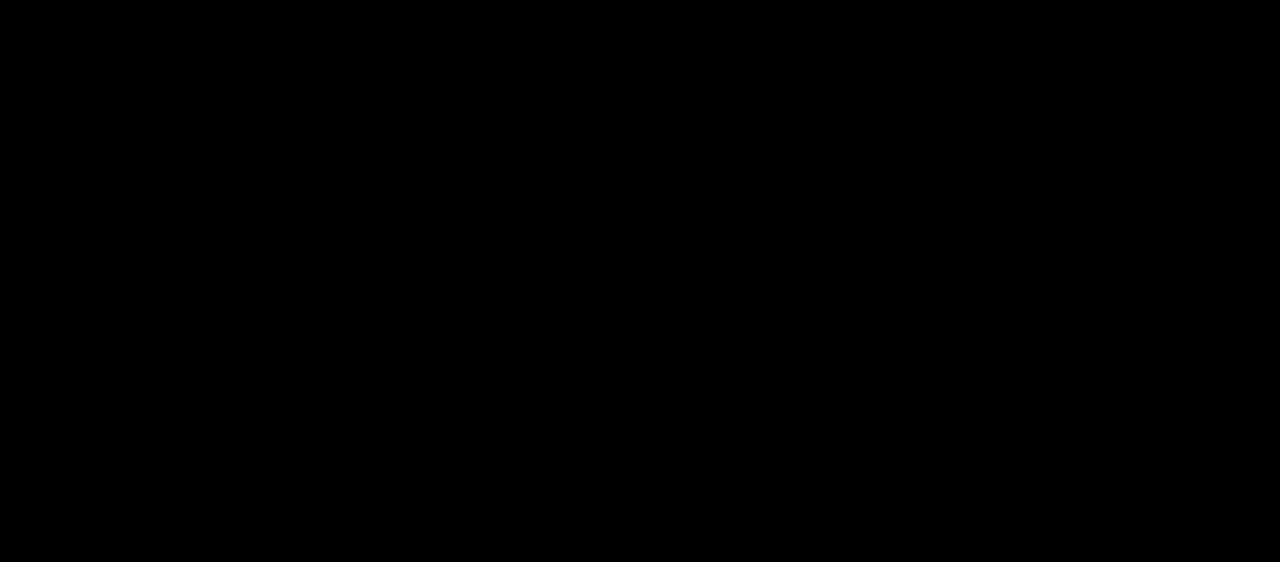
==== commit c3a4f6f9: "The Table of Content was fixed." ====
--- a/public/index.html
+++ b/public/index.html
@@ -26,15 +26,19 @@
 		<div id="spa-shell-main" class="spa-shell-main">
 			<div class="spa-shell-main-profile">
 				<div class="spa-shell-main-profile-header">Profile</div>
-				<div class="spa-shell-main-profile-content">中学2年次において、創造アイデアロボットコンテスト全国中学生大会に出場し、全国ベスト8に入賞した。その後、機械工学に関して専門的に学ぶために岐阜工業高等専門学校機械工学科に進学し、高専ロボコンに参加して機械加工を担当した。高専5年次の卒業研究で有限要素法による流路の形状最適化手法の改善に関して研究を行ったことが切っ掛けで、コンピュータシステム自体に興味を持ち機械工学と情報工学の融合分野を取り扱う岐阜大学人間情報システム工学科に進学した。岐阜大学では原山研究室に所属し、FreeBSDを用いて構築された実機ネットワークを用いて、IPv4とIPv6を併用したマルチパスルーティングにおける輻輳制御アルゴリズムの通信効率向上に関わる改善を行った。岐阜大学の卒業研究における論文の追加調査において、有限要素法とルーティングを融合させた手法であるポテンシャルルーティングを発見した。そして、その手法をマルチパスルーティングに拡張することで、計算量オーダーを大きく増やさずに、卒業研究の手法より遥かに多数の本数のパスを、リンク負荷に適応して設定可能なマルチパスルーティングが実現できる事に気付いた。そのため、卒業後にコンピュータ・ネットワークに強みを持つJAISTに進学し、篠田研究室に所属し、日本国内のインターネットインフラ研究・運用を牽引するWIDE PROJECTにも参加して現在に至っている。<br><br><a href="https://www.facebook.com/tomokuni.kani" target="_blank">Facebook</a>上では本名で記事投稿中。<a href="https://soundcloud.com/dcot000" target="_blank">SoundCloud</a>上ではSpino名義で実験的な音楽を発表中。<br><br>直接のご連絡は、<br><a href="mailto:tomokuni.kani.official@gmail.com">tomokuni.kani.official<br>@gmail.com</a><br>まで！</div>
+				<div class="spa-shell-main-profile-content">Web系の技術を中心に実験制作中<a href="https://www.facebook.com/tomokuni.kani" target="_blank">Facebook</a>上では本名で記事投稿中。<a href="https://soundcloud.com/dcot000" target="_blank">SoundCloud</a>上ではSpino名義で実験的な音楽を発表中。</div>
 			</div>
 			<div class="spa-shell-main-portfolio">
 				<div class="spa-shell-main-portfolio-header">Portfolio</div>
-				<div class="spa-shell-main-portfolio-content"><a href="#spa-shell-modal-mwindow01"><img class="spa-shell-main-portfolio-img" src="img/MindCommunicator_osc.png"></a><br><a href="#spa-shell-modal-mwindow02"><img class="spa-shell-main-portfolio-img" src="img/GenerativeCeramics.png"></a><br><a href="#spa-shell-modal-mwindow03"><img class="spa-shell-main-portfolio-img" src="img/css3exp.png"></a><br><a href="#spa-shell-modal-mwindow04"><img class="spa-shell-main-portfolio-img" src="img/desk.png"></a><br><a href="#spa-shell-modal-mwindow05"><img class="spa-shell-main-portfolio-img" src="img/spectrum.png"></a><br><a href="#spa-shell-modal-mwindow06"><img class="spa-shell-main-portfolio-img" src="img/ryokan.jpg"></a><br><a href="#spa-shell-modal-mwindow07"><img class="spa-shell-main-portfolio-img" src="img/SpaceInvaders.jpg"></a><br><a href="#spa-shell-modal-mwindow08"><img class="spa-shell-main-portfolio-img" src="img/winter.png"></a><br><a href="#spa-shell-modal-mwindow09"><img class="spa-shell-main-portfolio-img" src="img/gatag-00002971.jpg"></a></div>
+				<div class="spa-shell-main-portfolio-content"><a href="#spa-shell-modal-mwindow01"><img class="spa-shell-main-portfolio-img" src="img/MindCommunicator_osc.png"></a><br><a href="#spa-shell-modal-mwindow02"><img class="spa-shell-main-portfolio-img" src="img/GenerativeCeramics.png"></a><br><a href="#spa-shell-modal-mwindow03"><img class="spa-shell-main-portfolio-img" src="img/css3exp.png"></a><br><a href="#spa-shell-modal-mwindow04"><img class="spa-shell-main-portfolio-img" src="img/desk.png"></a><br><a href="#spa-shell-modal-mwindow05"><img class="spa-shell-main-portfolio-img" src="img/spectrum.png"></a></div>
 			</div>
 			<div class="spa-shell-main-generative-test">
-				<div class="spa-shell-main-generative-test-header">Generative Test</div>
+				<div class="spa-shell-main-generative-test-header">Generation Test</div>
 				<div class="spa-shell-main-generative-test-content"><a href="sub/generative/basic_particles.html" target="_blank">Basic Particles</a><br><a href="sub/generative/colorful_rain.html" target="_blank">Colorful Rain</a><br><a href="sub/generative/colorful_bubbles.html" target="_blank">Colorful Bubbles</a><br><a href="sub/generative/colorful_graph.html" target="_blank">Colorful Graph</a><br><a href="sub/generative/colorful_particles_integration.html" target="_blank">Colorful Particles Integration</a><br><a href="sub/generative/kawaii_canvas_by_createjs.html" target="_blank">Kawaii Canvas by CreateJS</a><br><a href="sub/generative/colorful_graph_canvas_by_createjs.html" target="_blank">Colorful Graph Canvas by CreateJS</a></div>
+			</div>
+			<div class="spa-shell-main-experimental-music">
+				<div class="spa-shell-main-experimental-music-header">Experimental Music</div>
+				<div class="spa-shell-main-experimental-music-content"><br><a href="#spa-shell-modal-mwindow06"><img class="spa-shell-main-portfolio-img" src="img/ryokan.jpg"></a><br><a href="#spa-shell-modal-mwindow07"><img class="spa-shell-main-portfolio-img" src="img/SpaceInvaders.jpg"></a><br><a href="#spa-shell-modal-mwindow08"><img class="spa-shell-main-portfolio-img" src="img/winter.png"></a><br><a href="#spa-shell-modal-mwindow09"><img class="spa-shell-main-portfolio-img" src="img/gatag-00002971.jpg"></a></div>
 			</div>
 			<div class="spa-shell-main-logo">
 				<div class="spa-shell-main-logo-header">SNS Icons</div>
@@ -134,7 +138,7 @@
 							<span class="spa-shell-modal-window">
 								<h2 class="spa-shell-modal-window-h2">Evening</h2>
 								<img class="spa-shell-modal-window-img" src="img/gatag-00002971.jpg"><br><br>
-								自然音チックな背景音とシンセ音によるメロディによるサイバーパンク的夕焼けの実験<br><br>
+								自然音チックな背景音とシンセ音によるメロディによる夕焼けの実験<br><br>
 								<audio src="audio/Evening.wav" preload="none" controls></audio><br><br>
 								<a href="audio/Evening.wav">WAVE File</a><br><br>
 								<a href="lmms/Evening.mmpz">MMPZ File</a><br><br>
@@ -196,6 +200,19 @@
 						{ src: 'img/background/Generative_ja.png' }
 					]
 				});
+				$('.spa-shell-main-experimental-music-header').vegas({
+					timer: false,
+					preload: true,
+					overlay: true,
+					transition: 'blur',
+					transitionDuration: 5000,
+					delay: 15000,
+					animation: 'random',
+					animationDuration: 20000,
+					slides: [
+						{ src: 'img/background/experimental_music.png' }
+					]
+				});
 				$('.spa-shell-main-portfolio-header').vegas({
 					timer: false,
 					preload: true,
--- a/public/css/shell.css
+++ b/public/css/shell.css
@@ -14,16 +14,16 @@
 
 @keyframes FadeIn {
   0% {color:#00ff00;opacity:0;}
-  100% {opacity:0.8;}
+  100% {color:#ffff00;opacity:0.8;}
 }
 
 @keyframes noiseMove {
   0% {
-		top: -100%;
+		top: -200%;
 	  left: 0;
 	}
   100% {
-		top: 100%;
+		top: 200%;
 	  left: 0;
 	}
 }
@@ -236,7 +236,7 @@
   z-index: 4;
   font-size: 64px;
   color: #ffffff;
-  background: #00aa00;
+  background: #eedcb3;
 	animation: FadeIn 1s ease 0.1s forwards;
 	opacity: 0;
 }
@@ -403,6 +403,24 @@
   background : #dddddd;
   padding: 20px;
 }
+.spa-shell-main-experimental-music {
+	width  : 360px;
+  margin : 5px;
+}
+.spa-shell-main-experimental-music-header {
+  left   : 0;
+  right  : 0;
+  height : 50px;
+  background    : #00dd00;
+  padding: 20px;
+}
+.spa-shell-main-experimental-music-content {
+  top    : 50px;
+  left   : 0;
+  right  : 0;
+  background : #dddddd;
+  padding: 20px;
+}
 .spa-shell-main-logo {
   width  : 360px;
   margin : 5px;
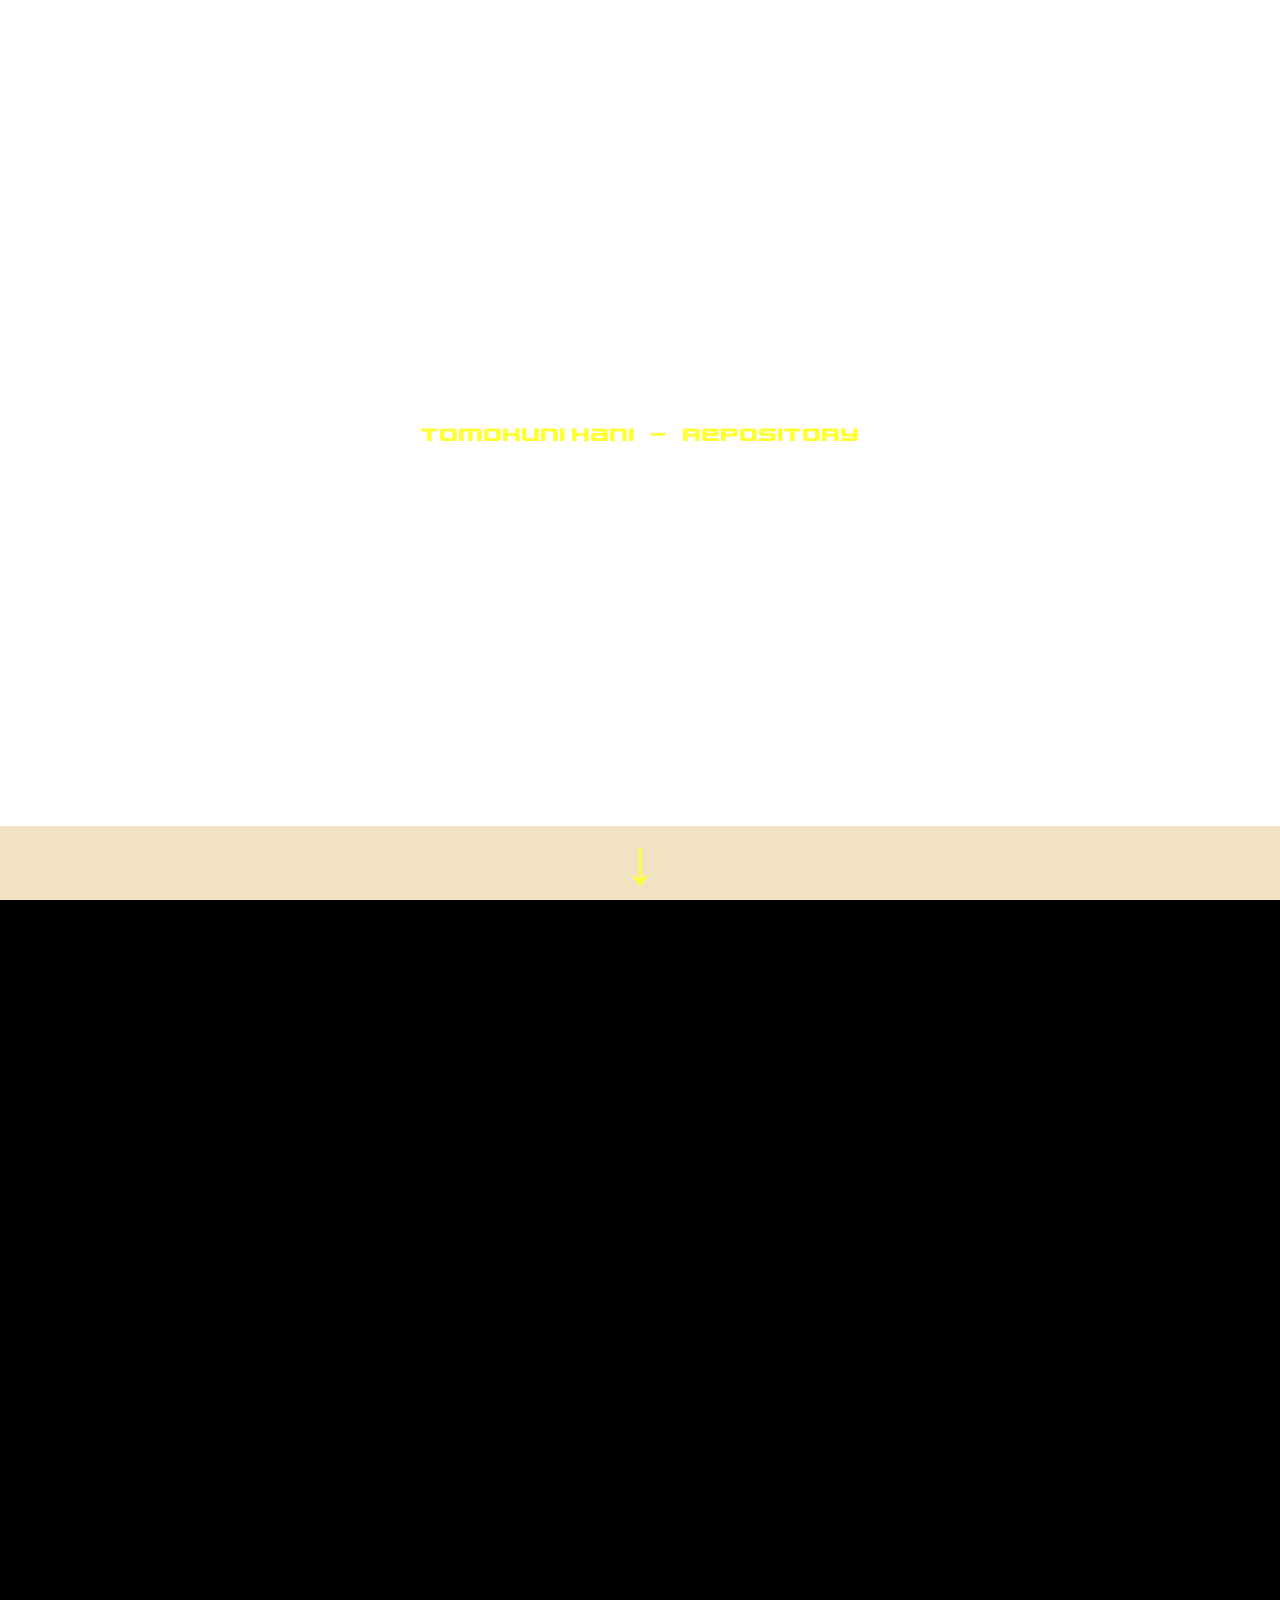
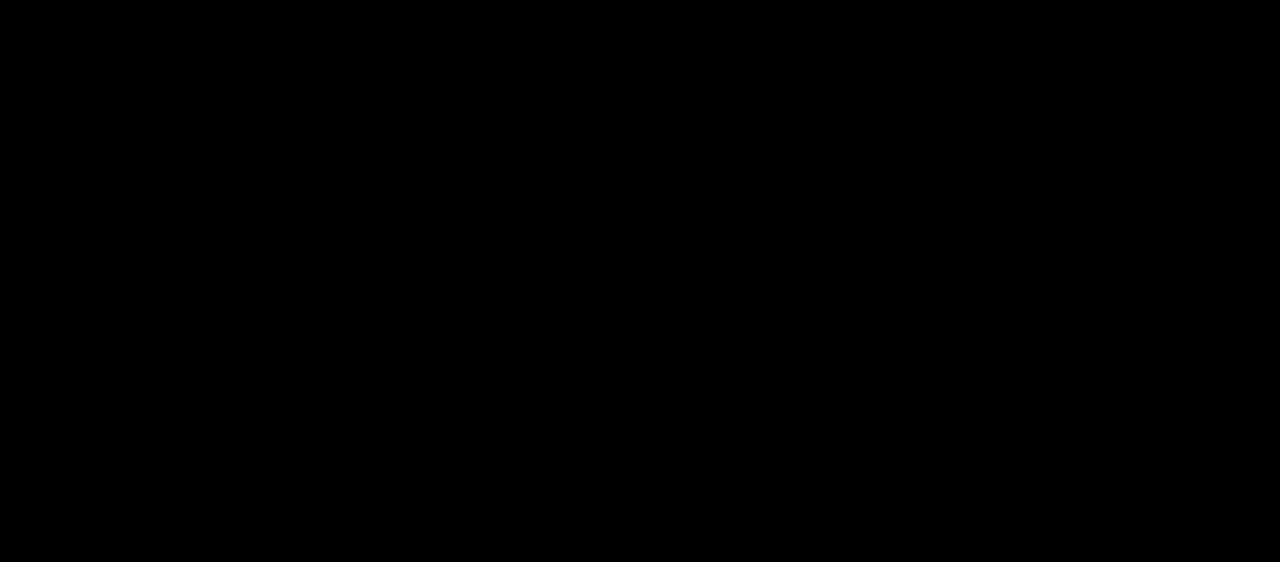
==== commit 06858f06: "Change Opening" ====
--- a/public/index.html
+++ b/public/index.html
@@ -15,8 +15,8 @@
 	<title>Tomokuni Kani - Repository</title>
 </head>
 <body>
-	<div id="noise_broad"></div>
-	<div id="noise_narrow"></div>
+	<!-- <div id="noise_broad"></div>
+	<div id="noise_narrow"></div> -->
 	<div id="spa">
 		<canvas id="spa-shell-bg_canvas" class="spa-shell-bg_canvas"></canvas>
 		<div class="spa-shell-head">
--- a/public/css/shell.css
+++ b/public/css/shell.css
@@ -15,6 +15,22 @@
 @keyframes FadeIn {
   0% {color:#00ff00;opacity:0;}
   100% {color:#ffff00;opacity:0.8;}
+}
+
+@keyframes BlurFadeIn {
+  0% {
+		-webkit-filter: blur(5px);
+    -moz-filter: blur(5px);
+    -ms-filter: blur(5px);
+    -o-filter: blur(5px);
+    filter: blur(5px);}
+  100% {
+		-webkit-filter: blur(1px);
+    -moz-filter: blur(1px);
+    -ms-filter: blur(1px);
+    -o-filter: blur(1px);
+    filter: blur(1px);}
+	}
 }
 
 @keyframes noiseMove {
@@ -57,9 +73,9 @@
   color: #ff0000;
 }
 
-div#noise_broad {
+/*div#noise_broad {
   will-change: scroll-position;
-	z-index: 26;
+	z-index: 11;
 	margin: 0;
   position: fixed !important;
   position: absolute;
@@ -74,7 +90,7 @@
 }
 div#noise_narrow {
   will-change: scroll-position;
-	z-index: 27;
+	z-index: 11;
 	margin: 0;
   position: fixed !important;
   position: absolute;
@@ -86,7 +102,7 @@
 	pointer-events: none;
 	filter:blur(1px);-ms-filter:blur(1px);-moz-filter:blur(1px);-webkit-filter:blur(1px);-o-filter:blur(1px);
 	animation: noiseMove 15s linear 0s infinite forwards;
-}
+}*/
 
 /* Modal Window */
 
@@ -114,7 +130,7 @@
   white-space: nowrap;
   overflow: hidden;
   position: fixed;
-  background: #ffffff;
+  background: #4B0082;
   opacity: 0.5;
   z-index: 2;
 }
@@ -186,16 +202,13 @@
   height: 100%;
   position: fixed !important;
   background: #ffffff;
-  z-index: 4;
+  z-index: 10;
   -webkit-transition: 0.8s;
 	-moz-transition: 0.8s;
 	-o-transition: 0.8s;
 	-ms-transition: 0.8s;
 	transition: 0.8s;
   text-align:center;
-	background-image: url("../img/nature.png");
-	background-repeat: no-repeat;
-	background-size: cover;
 }
 
 .spa-shell-opening-img {
@@ -222,6 +235,7 @@
   width: 100%;
   height: 100%;
 	pointer-events: none;
+	animation: BlurFadeIn 10s ease 0s forwards;
 }
 .spa-shell-opening-click {
   will-change: opacity;
@@ -353,7 +367,7 @@
   left   : 0;
   right  : 0;
   height : 50px;
-  background : #dddd00;
+  background : #66ee66;
   padding: 20px;
 }
 .spa-shell-main-profile-content {
@@ -372,7 +386,7 @@
   left   : 0;
   right  : 0;
   height : 50px;
-  background    : #00dd00;
+  background    : #66ee66;
   padding: 20px;
 }
 .spa-shell-main-portfolio-content {
@@ -393,7 +407,7 @@
   left   : 0;
   right  : 0;
   height : 50px;
-  background    : #00dd00;
+  background    : #66ee66;
   padding: 20px;
 }
 .spa-shell-main-generative-test-content {
@@ -411,7 +425,7 @@
   left   : 0;
   right  : 0;
   height : 50px;
-  background    : #00dd00;
+  background    : #66ee66;
   padding: 20px;
 }
 .spa-shell-main-experimental-music-content {
@@ -429,7 +443,7 @@
   left   : 0;
   right  : 0;
   height : 50px;
-  background    : #0077dd;
+  background    : #66ee66;
   padding: 20px;
 }
 .spa-shell-main-logo-content {
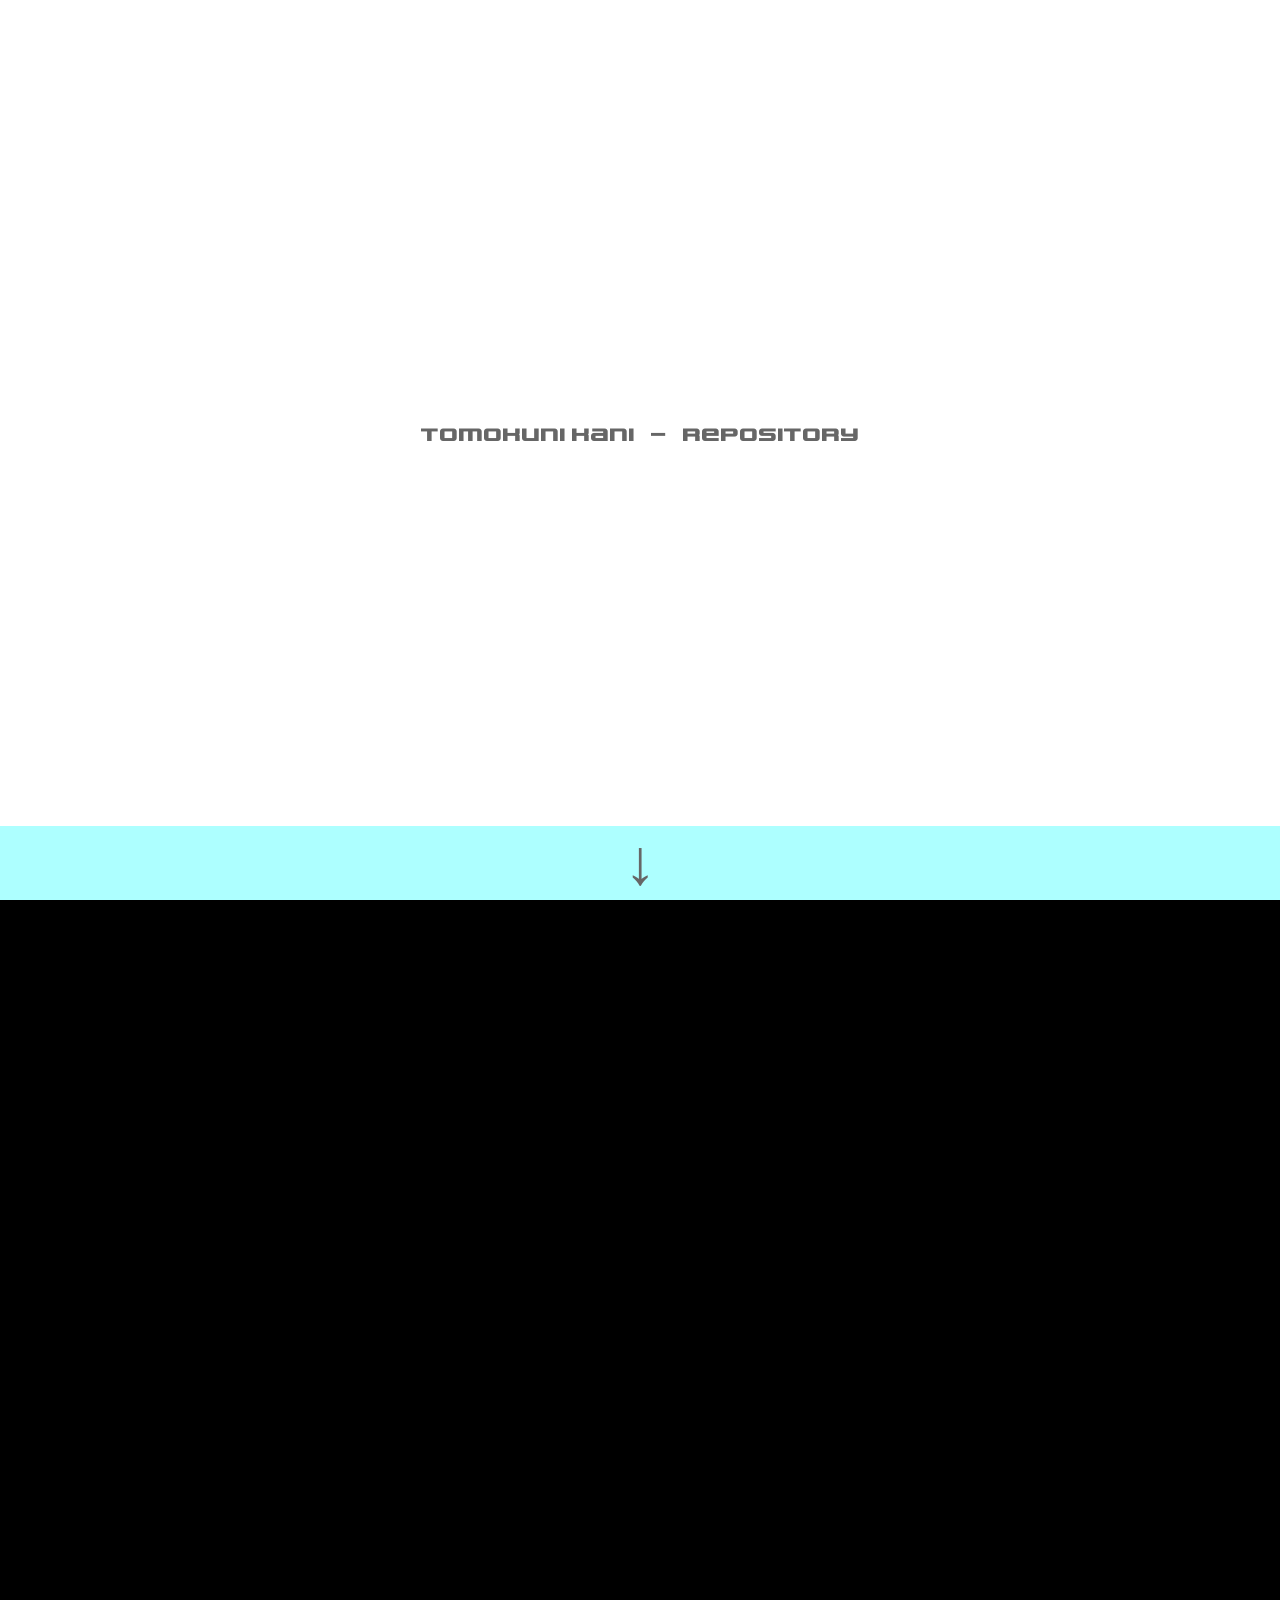
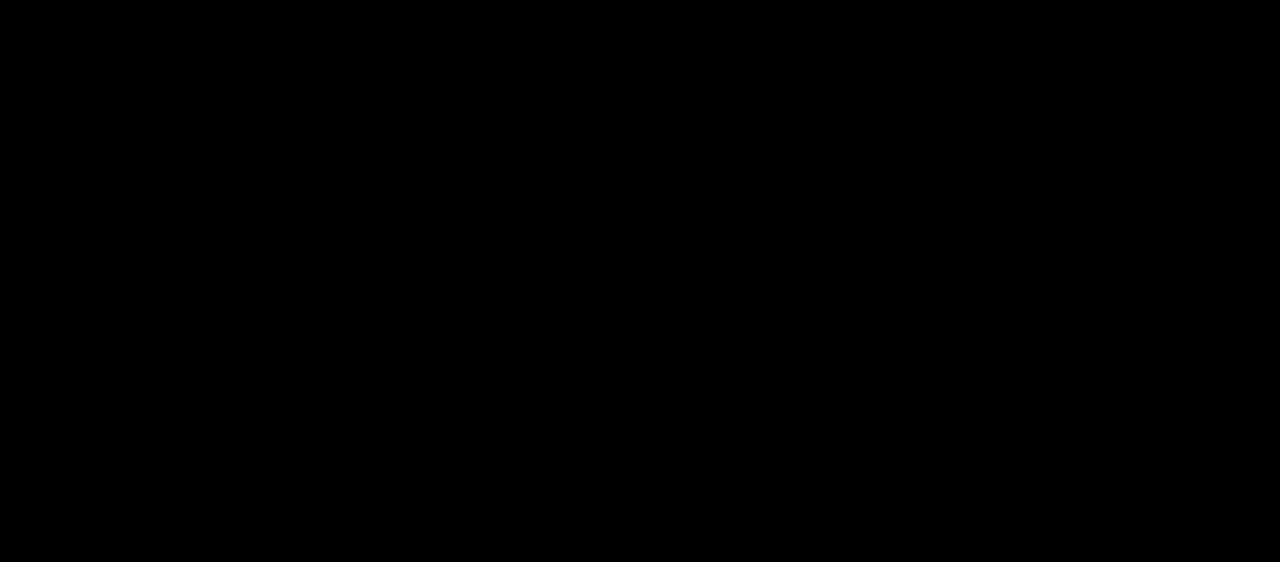
==== commit ae44517d: "Change the order of Music" ====
--- a/public/index.html
+++ b/public/index.html
@@ -9,7 +9,7 @@
 	<meta name="robots" content="noarchive">
 	<meta name="author" lang="ja" content="Tomokuni Kani">
 	<meta name="copyright" lang="ja" content="Tomokuni Kani">
-	<meta name="description" lang="ja" content="Tomokuni Kani の公式Webサイトです。各種技術開発,実験的な音楽などを公開中です。">
+	<meta name="description" lang="ja" content="Tomokuni Kani の公式Webサイトです。実験的なWeb表現,実験的な音楽,ポピュラーを志向したジェネレーティブ・アート,通信実験などを公開中です。Linux,ns-3,Processing,openFrameworks,LMMS,SuperCollider,電子音楽,テクノポップ">
 	<link rel="stylesheet" type="text/css" href="js/vegas/vegas.min.css">
 	<link rel="stylesheet" type="text/css" href="css/shell.css">
 	<title>Tomokuni Kani - Repository</title>
@@ -21,7 +21,7 @@
 		<canvas id="spa-shell-bg_canvas" class="spa-shell-bg_canvas"></canvas>
 		<div class="spa-shell-head">
 			<div class="spa-shell-head-name"><span class="spa-shell-head-name-span">Tomokuni Kani - Repository</span></div>
-			<div class="spa-shell-head-social"><a class="spa-shell-head-social-img" href="mailto:tomokuni.kani.official@gmail.com"><img class="spa-shell-head-social-img-height" src="img/email-icon.png"></a><a class="spa-shell-head-social-img" href="https://github.com/ktjava" target="_blank"><img class="spa-shell-head-social-img-height" src="img/GitHub-Mark-64px.png"></a><a class="spa-shell-head-social-img" href="https://www.facebook.com/tomokuni.kani" target="_blank"><img class="spa-shell-head-social-img-height" src="img/FB-f-Logo__blue_29.png"></a><a class="spa-shell-head-social-img" href="https://soundcloud.com/dcot000" target="_blank"><img class="spa-shell-head-social-img-height" src="img/sc_st_gradient_240x140.png"></a></div>
+			<div class="spa-shell-head-social"><a class="spa-shell-head-social-img" href="mailto:tomokuni.kani.official@gmail.com"><img class="spa-shell-head-social-img-height" src="img/email-icon.png"></a><a class="spa-shell-head-social-img" href="https://github.com/ktjava" target="_blank"><img class="spa-shell-head-social-img-height" src="img/GitHub-Mark-64px.png"></a><a class="spa-shell-head-social-img" href="https://www.facebook.com/generativejankeee" target="_blank"><img class="spa-shell-head-social-img-height" src="img/FB-f-Logo__blue_29.png"></a><a class="spa-shell-head-social-img" href="https://soundcloud.com/dcot000" target="_blank"><img class="spa-shell-head-social-img-height" src="img/sc_st_gradient_240x140.png"></a></div>
 		</div>
 		<div id="spa-shell-main" class="spa-shell-main">
 			<div class="spa-shell-main-profile">
@@ -38,7 +38,7 @@
 			</div>
 			<div class="spa-shell-main-experimental-music">
 				<div class="spa-shell-main-experimental-music-header">Experimental Music</div>
-				<div class="spa-shell-main-experimental-music-content"><br><a href="#spa-shell-modal-mwindow06"><img class="spa-shell-main-portfolio-img" src="img/ryokan.jpg"></a><br><a href="#spa-shell-modal-mwindow07"><img class="spa-shell-main-portfolio-img" src="img/SpaceInvaders.jpg"></a><br><a href="#spa-shell-modal-mwindow08"><img class="spa-shell-main-portfolio-img" src="img/winter.png"></a><br><a href="#spa-shell-modal-mwindow09"><img class="spa-shell-main-portfolio-img" src="img/gatag-00002971.jpg"></a></div>
+				<div class="spa-shell-main-experimental-music-content"><br><a href="#spa-shell-modal-mwindow06"><img class="spa-shell-main-portfolio-img" src="img/ryokan.jpg"></a><br><a href="#spa-shell-modal-mwindow07"><img class="spa-shell-main-portfolio-img" src="img/SpaceInvaders.jpg"></a><br><a href="#spa-shell-modal-mwindow09"><img class="spa-shell-main-portfolio-img" src="img/gatag-00002971.jpg"></a><br><a href="#spa-shell-modal-mwindow08"><img class="spa-shell-main-portfolio-img" src="img/winter.png"></a></div>
 			</div>
 			<div class="spa-shell-main-logo">
 				<div class="spa-shell-main-logo-header">SNS Icons</div>
@@ -104,7 +104,7 @@
 							<span class="spa-shell-modal-window">
 								<h2 class="spa-shell-modal-window-h2">Ryokan</h2>
 								<img class="spa-shell-modal-window-img" src="img/ryokan.jpg">
-								<br><br><audio src="audio/Ryokan_Symphony.wav" preload="none" controls></audio><br><br>
+								<br><br><audio src="audio/Ryokan_Symphony.wav" preload="auto" controls></audio><br><br>
 								<a href="audio/Ryokan_Symphony.wav">WAVE File</a><br><br>
 								<a href="#">CLOSE</a>
 							</span>
@@ -115,7 +115,7 @@
 								<h2 class="spa-shell-modal-window-h2">CHiP Canon Orchestra</h2>
 								<img class="spa-shell-modal-window-img" src="img/SpaceInvaders.jpg"><br><br>
 								1980年代のテクノポップやアーケードゲームの熱狂を音楽に詰め込む実験<br><br>
-								<audio src="audio/CHiP_Canon_Orchestra.wav" preload="none" controls></audio><br><br>
+								<audio src="audio/CHiP_Canon_Orchestra.wav" preload="auto" controls></audio><br><br>
 								<a href="audio/CHiP_Canon_Orchestra.wav">WAVE File</a><br><br>
 								<a href="lmms/CHiP_Canon_Orchestra.mmpz">MMPZ File</a><br><br>
 								<a href="#">CLOSE</a>
@@ -127,7 +127,7 @@
 								<h2 class="spa-shell-modal-window-h2">Beyond The Snowfield</h2>
 								<img class="spa-shell-modal-window-img" src="img/winter.png"><br><br>
 								自然音とテクノのコラボと、鎮静→激動→鎮静→激動の実験<br><br>
-								<audio src="audio/Beyond_The_Snowfield.wav" preload="none" controls></audio><br><br>
+								<audio src="audio/Beyond_The_Snowfield.wav" preload="auto" controls></audio><br><br>
 								<a href="audio/Beyond_The_Snowfield.wav">WAVE File</a><br><br>
 								<a href="lmms/Beyond_The_Snowfield.mmpz">MMPZ File</a><br><br>
 								<a href="#">CLOSE</a>
@@ -146,6 +146,9 @@
 							</span>
 						</div>
 					</div>
+					<div id="spa-shell-loading" class="spa-shell-loading">
+						<p class="spa-shell-loading-title">Now Loading ...<br><br>more fun, more aesthetic, more popular</p>
+					</div>
 					<div id="spa-shell-opening" class="spa-shell-opening">
 						<canvas id="spa-shell-opening-bg_canvas" class="spa-shell-opening-bg_canvas"></canvas>
 						<div id="spa-shell-opening-click" class="spa-shell-opening-click">↓</div>
@@ -154,7 +157,7 @@
 					<div id="spa-shell-overlay" class="spa-shell-overlay">
 						<p class="spa-shell-overlay-text">Repository</p>
 					</div>
-					<video class="spa-shell-bg-video" src="video/spa-shell-bg-video.mov" preload="none" autoplay loop muted></video>
+					<video class="spa-shell-bg-video" src="video/spa-shell-bg-video.mov" preload="auto" autoplay loop muted></video>
 				</div>
 				<script type="application/javascript" src="https://code.jquery.com/jquery-3.1.0.min.js"></script>
 				<script type="application/javascript" src="https://code.createjs.com/easeljs-0.8.2.min.js"></script>
@@ -163,7 +166,8 @@
 				<script type="application/javascript">
 				<!--
 				var spaShellOpening = document.getElementById("spa-shell-opening"),
-				spaShellMain = document.getElementById("spa-shell-main");
+				spaShellMain = document.getElementById("spa-shell-main"),
+				spaShellLoading = document.getElementById("spa-shell-loading");
 				document.getElementById("spa-shell-opening-click").addEventListener("click", function () {
 					delete project;
 					spaShellOpening.style.top = "-1000px",
@@ -174,6 +178,10 @@
 				if(spaShellOpening.style.top == "-1000px"){
 					spaShellOpening.parentNode.removeChild(spaShellOpening);
 				}
+				window.onload = function(){
+					spaShellLoading.style.opacity = "0";
+					spaShellLoading.style.pointerEvents = "none";
+				};
 				$('.spa-shell-main-profile-header').vegas({
 					timer: false,
 					preload: true,
--- a/public/css/shell.css
+++ b/public/css/shell.css
@@ -13,8 +13,14 @@
 /* Key Frame */
 
 @keyframes FadeIn {
-  0% {color:#00ff00;opacity:0;}
-  100% {color:#ffff00;opacity:0.8;}
+  0% {
+		-webkit-filter: blur(3px);
+		-moz-filter: blur(3px);
+		-ms-filter: blur(3px);
+		-o-filter: blur(3px);
+		filter: blur(3px);
+		color:#00ff00;opacity:0;}
+  100% {opacity:0.6;}
 }
 
 @keyframes BlurFadeIn {
@@ -107,8 +113,24 @@
 /* Modal Window */
 
 @keyframes modalFadeIn {
-  0% {opacity:0;display:block;}
-  100% {opacity:1;}
+  0% {
+		opacity:0;
+	}
+  100% {
+		opacity:1;
+	}
+}
+@keyframes modalSkew {
+  0% {
+		-ms-transform:skew(1deg,1deg);
+		-webkit-transform:skew(1deg,1deg);
+		transform:skew(1deg,1deg);
+	}
+  100% {
+		-ms-transform:skew(0,0);
+		-webkit-transform:skew(0,0);
+		transform:skew(0,0);
+	}
 }
 .spa-shell-modal div:target {
   will-change: opacity;
@@ -119,6 +141,12 @@
   display:block;
   z-index: 2;
 }
+.spa-shell-modal div:target > .spa-shell-modal-window {
+  will-change: opacity;
+  -webkit-animation-name: modalSkew;
+  -webkit-animation-duration: 1s;
+  -webkit-animation-iteration-count: 1;
+}
 .spa-shell-modal-close_overlay {
   will-change: opacity;
   top: 0;
@@ -130,9 +158,10 @@
   white-space: nowrap;
   overflow: hidden;
   position: fixed;
-  background: #4B0082;
-  opacity: 0.5;
+  background: #00FFFF;
+  opacity: 0.2;
   z-index: 2;
+	background-image: url("../img/background/cyber-security.jpg")
 }
 .spa-shell-modal-bg {
   will-change: opacity;
@@ -190,6 +219,33 @@
   height: 100%;
   display: none;
   position: absolute;
+}
+
+.spa-shell-loading {
+  will-change: opacity;
+  top: 0;
+  left: 0;
+  width: 100%;
+  height: 100%;
+  position: fixed !important;
+  background: #ffffff;
+  z-index: 11;
+  -webkit-transition: 0.8s;
+	-moz-transition: 0.8s;
+	-o-transition: 0.8s;
+	-ms-transition: 0.8s;
+	transition: 0.8s;
+  text-align:center;
+}
+
+.spa-shell-loading-title {
+  position:fixed;
+  top:50%;
+  left:50%;
+  width:100%;
+  margin:-1.5em 0 0 -50%;
+	animation: FadeIn 1s ease 0.1s forwards;
+	opacity: 0;
 }
 
 /* Opening */
@@ -249,12 +305,12 @@
   position: absolute;
   z-index: 4;
   font-size: 64px;
-  color: #ffffff;
-  background: #eedcb3;
+  background: #77ffff;
 	animation: FadeIn 1s ease 0.1s forwards;
 	opacity: 0;
 }
 .spa-shell-opening-click:hover {
+	color: #ffffff;
   background : #000000;
 }
 
